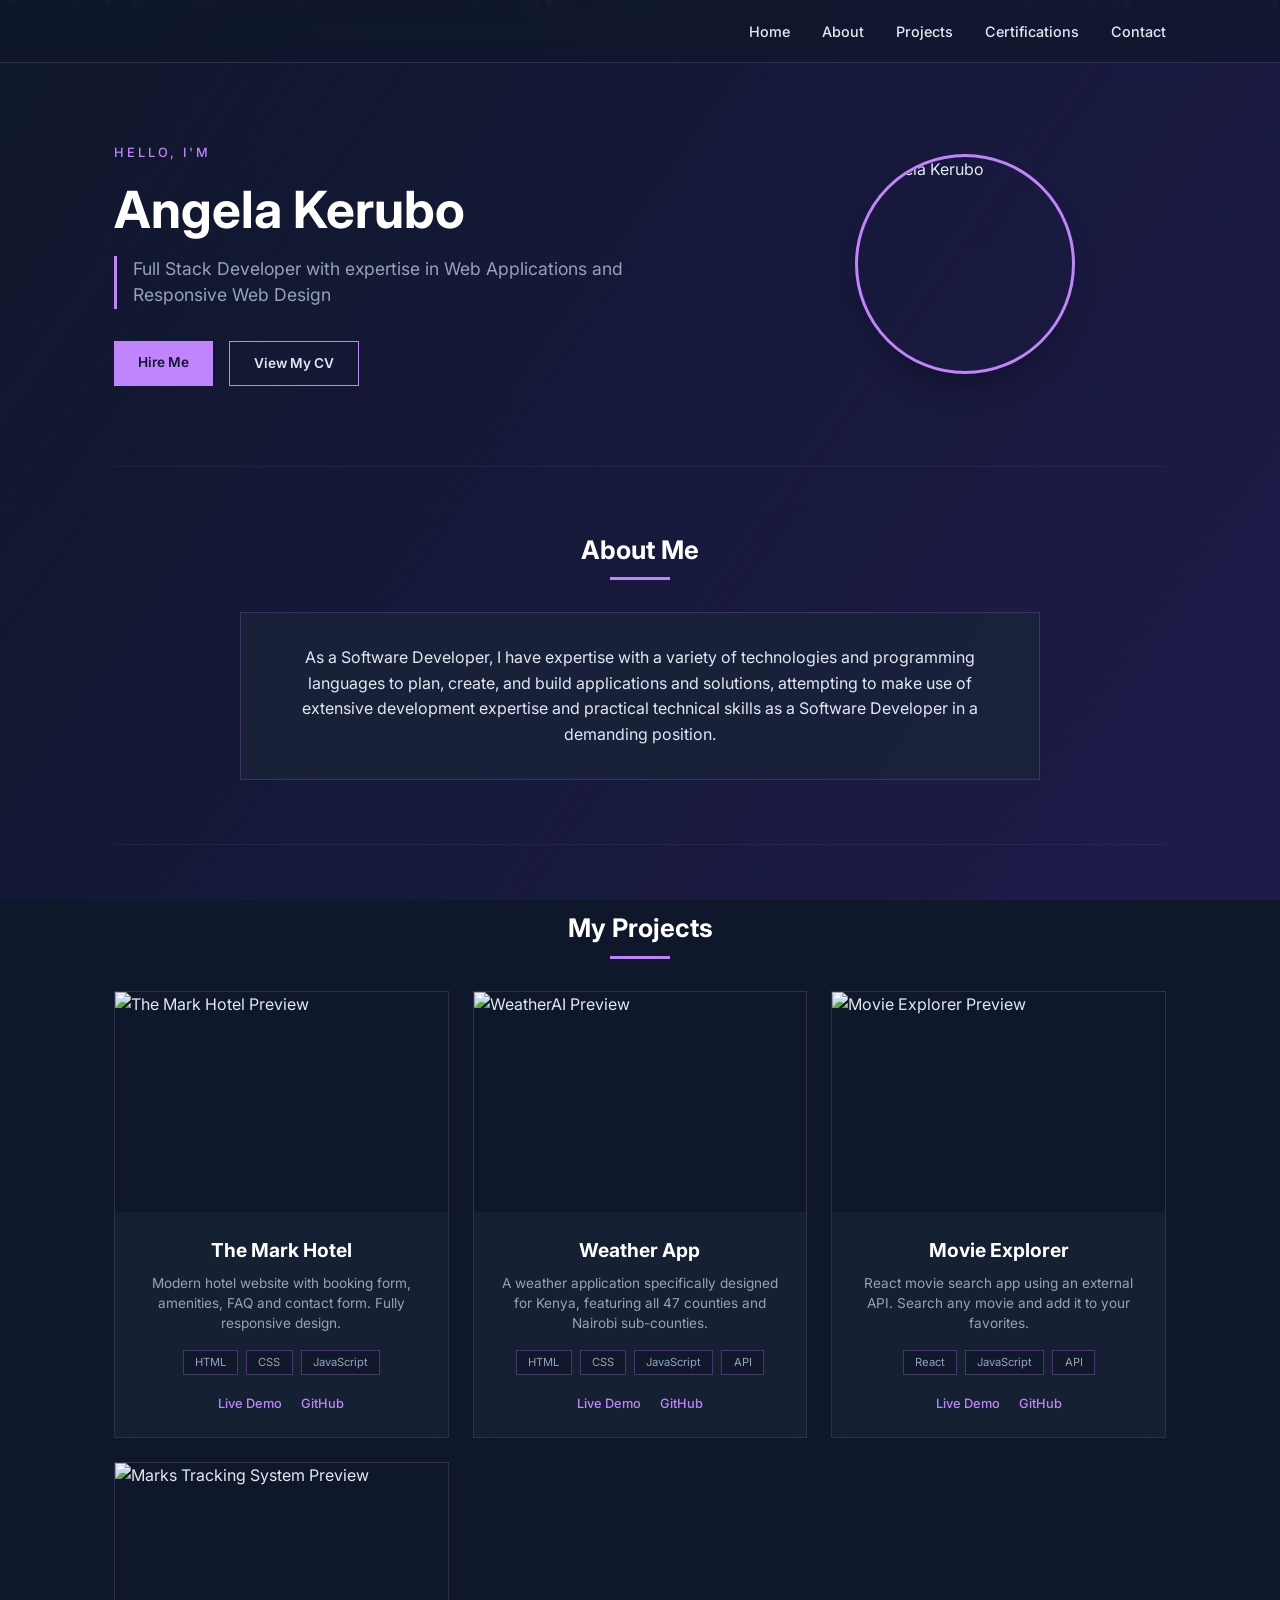
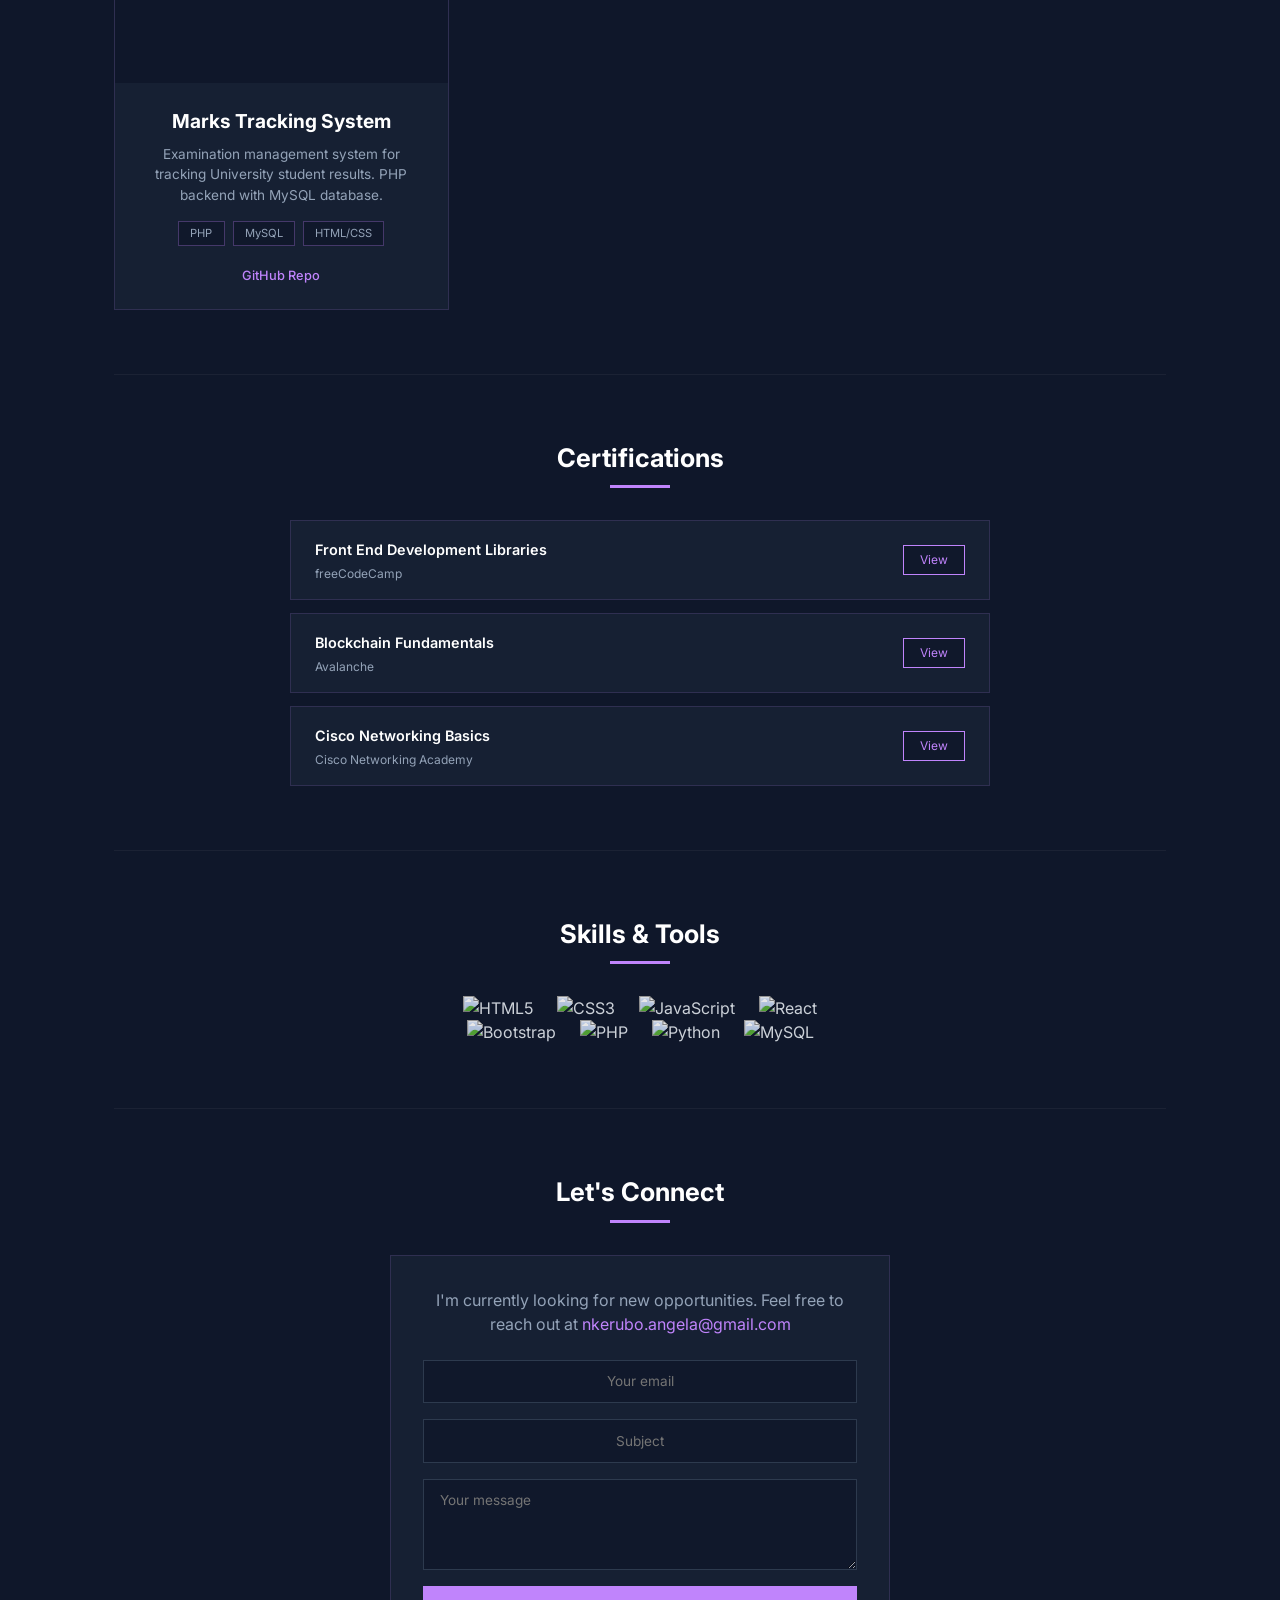
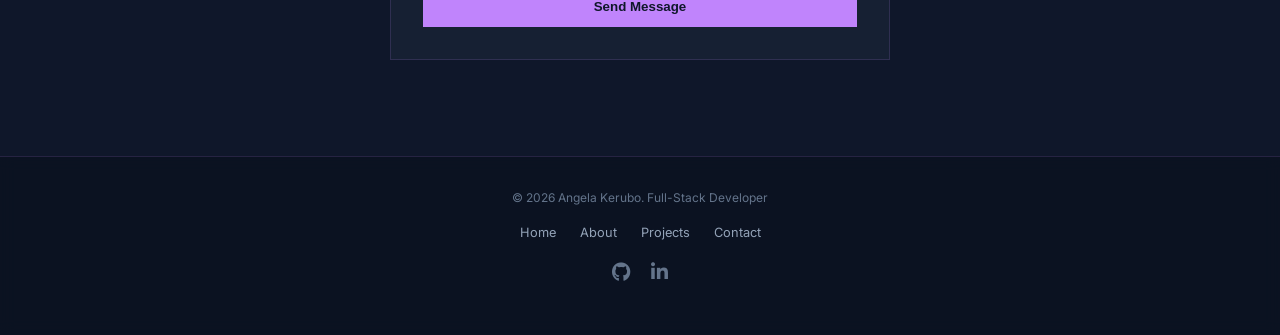
==== index.html @ 1c1c7ceb "Update index.html" ====
<!DOCTYPE html>
<html lang="en">
<head>
    <meta charset="UTF-8">
    <meta name="viewport" content="width=device-width, initial-scale=1.0">
    <title>Angela Kerubo | Full-Stack Developer</title>
    <link rel="preconnect" href="https://fonts.googleapis.com">
    <link rel="preconnect" href="https://fonts.gstatic.com" crossorigin>
    <link href="https://fonts.googleapis.com/css2?family=Inter:opsz,wght@14..32,300;14..32,400;14..32,500;14..32,600;14..32,700;14..32,800&display=swap" rel="stylesheet">
    <link rel="stylesheet" href="https://cdnjs.cloudflare.com/ajax/libs/font-awesome/6.0.0-beta3/css/all.min.css">
    <link rel="stylesheet" href="styles.css">
</head>
<body>
    <!-- Animated gradient background -->
    <div class="animated-bg"></div>
    
    <!-- Floating particles -->
    <div class="particles" id="particles"></div>

<header>
    <div class="container">
        <div class="nav-bar">
            <div class="logo"> </div>
            <a href="#" class="toggle-button" id="mobileToggle">
                <span class="bar"></span>
                <span class="bar"></span>
                <span class="bar"></span>
            </a>
            <div class="nav-links" id="navLinks">
                <ul>
                    <li><a href="#home" class="smooth-scroll">Home</a></li>
                    <li><a href="#about" class="smooth-scroll">About</a></li>
                    <li><a href="#projects" class="smooth-scroll">Projects</a></li>
                    <li><a href="#certifications" class="smooth-scroll">Certifications</a></li>
                    <li><a href="#contact" class="smooth-scroll">Contact</a></li>
                </ul>
            </div>
        </div>
    </div>
</header>

<main>
    <div class="hero" id="home">
        <div class="container">
            <div class="hero-content">
                <div class="hero-greeting">Hello, I'm</div>
                <h1>Angela Kerubo</h1>
                <div class="hero-tagline">Full Stack Developer with expertise in Web Applications and Responsive Web Design</div>
                <div class="btn-group">
                    <a href="https://linktr.ee/kerubzzzz" class="btn-primary" target="_blank">Hire Me</a>
                    <a href="https://drive.google.com/file/d/1aeMZZyMAxSSUp7L7pHMrWpxDE6lps6bY/view?usp=drive_link" class="btn-secondary" target="_blank">View My CV</a>
                </div>
            </div>
            <div class="hero-photo">
                <img src="https://i.postimg.cc/zfVt0Xb7/IMG-20221226-224400-537-modified.jpg" alt="Angela Kerubo">
            </div>
        </div>
    </div>

    <div class="container">
        <section id="about">
            <h2 class="section-title">About Me</h2>
            <div class="about-text">
                <p>As a Software Developer, I have expertise with a variety of technologies and programming languages to plan, create, and build applications and solutions, attempting to make use of extensive development expertise and practical technical skills as a Software Developer in a demanding position.</p>
            </div>
        </section>

        <section id="projects">
            <h2 class="section-title">My Projects</h2>
            <div class="projects-grid">
                <div class="project-card">
                    <div class="project-image-container">
                        <img src="https://img.sanishtech.com/u/8fc734528402c43209f8b5f157cf3d17.png" alt="The Mark Hotel Preview" class="project-image">
                        <div class="project-image-overlay">
                            <a href="https://themarkhotel.netlify.app" class="preview-link" target="_blank">
                                <i class="fas fa-external-link-alt"></i> Live Demo
                            </a>
                            <a href="https://github.com/Angela-Kerubo/themarkhotel" class="preview-link" target="_blank">
                                <i class="fab fa-github"></i> GitHub
                            </a>
                        </div>
                    </div>
                    <div class="project-content">
                        <div class="project-title">The Mark Hotel</div>
                        <div class="project-description">Modern hotel website with booking form, amenities, FAQ and contact form. Fully responsive design.</div>
                        <div class="project-tech"><span class="tech-badge">HTML</span><span class="tech-badge">CSS</span><span class="tech-badge">JavaScript</span></div>
                        <div class="project-links">
                            <a href="https://themarkhotel.netlify.app" class="project-link" target="_blank">Live Demo</a>
                            <a href="https://github.com/Angela-Kerubo/themarkhotel" class="project-link" target="_blank">GitHub</a>
                        </div>
                    </div>
                </div>
                <div class="project-card">
                    <div class="project-image-container">
                        <img src="https://img.sanishtech.com/u/1ef141174281dc2787c93f20142bfa85.png" alt="WeatherAI Preview" class="project-image">
                        <div class="project-image-overlay">
                            <a href="https://weatherai-app.netlify.app/" class="preview-link" target="_blank">
                                <i class="fas fa-external-link-alt"></i> Live Demo
                            </a>
                            <a href="https://github.com/Angela-Kerubo/Weather-app" class="preview-link" target="_blank">
                                <i class="fab fa-github"></i> GitHub
                            </a>
                        </div>
                    </div>
                    <div class="project-content">
                        <div class="project-title">Weather App</div>
                        <div class="project-description">A weather application specifically designed for Kenya, featuring all 47 counties and Nairobi sub-counties.</div>
                        <div class="project-tech"><span class="tech-badge">HTML</span><span class="tech-badge">CSS</span><span class="tech-badge">JavaScript</span><span class="tech-badge">API</span></div>
                        <div class="project-links">
                            <a href="https://weatherai-app.netlify.app/" class="project-link" target="_blank">Live Demo</a>
                            <a href="https://github.com/Angela-Kerubo/Weather-app" class="project-link" target="_blank">GitHub</a>
                        </div>
                    </div>
                </div>
                <div class="project-card">
                    <div class="project-image-container">
                        <img src="https://img.sanishtech.com/u/16f2eebc34f91792918a8742ade48513.png" alt="Movie Explorer Preview" class="project-image">
                        <div class="project-image-overlay">
                            <a href="https://movie0app1.netlify.app" class="preview-link" target="_blank">
                                <i class="fas fa-external-link-alt"></i> Live Demo
                            </a>
                            <a href="https://github.com/Angela-Kerubo/React-Movie-App" class="preview-link" target="_blank">
                                <i class="fab fa-github"></i> GitHub
                            </a>
                        </div>
                    </div>
                    <div class="project-content">
                        <div class="project-title">Movie Explorer</div>
                        <div class="project-description">React movie search app using an external API. Search any movie and add it to your favorites.</div>
                        <div class="project-tech"><span class="tech-badge">React</span><span class="tech-badge">JavaScript</span><span class="tech-badge">API</span></div>
                        <div class="project-links">
                            <a href="https://movie0app1.netlify.app" class="project-link" target="_blank">Live Demo</a>
                            <a href="https://github.com/Angela-Kerubo/React-Movie-App" class="project-link" target="_blank">GitHub</a>
                        </div>
                    </div>
                </div>
                <div class="project-card">
                    <div class="project-image-container">
                        <img src="https://img.sanishtech.com/u/33226b85588d2d7a04135457a5a16fd6.png" alt="Marks Tracking System Preview" class="project-image">
                        <div class="project-image-overlay">
                            <a href="https://github.com/Angela-Kerubo/marks_tracking_system" class="preview-link" target="_blank">
                                <i class="fab fa-github"></i> GitHub
                            </a>
                        </div>
                    </div>
                    <div class="project-content">
                        <div class="project-title">Marks Tracking System</div>
                        <div class="project-description">Examination management system for tracking University student results. PHP backend with MySQL database.</div>
                        <div class="project-tech"><span class="tech-badge">PHP</span><span class="tech-badge">MySQL</span><span class="tech-badge">HTML/CSS</span></div>
                        <div class="project-links">
                            <a href="https://github.com/Angela-Kerubo/marks_tracking_system" class="project-link" target="_blank">GitHub Repo</a>
                        </div>
                    </div>
                </div>
            </div>
        </section>

        <section id="certifications">
            <h2 class="section-title">Certifications</h2>
            <div class="certs-list">
                <div class="cert-item">
                    <div><span class="cert-name">Front End Development Libraries</span><br><span class="cert-issuer">freeCodeCamp</span></div>
                    <a href="https://www.freecodecamp.org/certification/fccf90d8e8f-e297-4378-bfea-fcf2aab0df64/front-end-development-libraries" class="cert-link" target="_blank">View</a>
                </div>
                <div class="cert-item">
                    <div><span class="cert-name">Blockchain Fundamentals</span><br><span class="cert-issuer">Avalanche</span></div>
                    <a href="https://www.linkedin.com/in/angela-kerubo/overlay/Certifications/1872848129/treasury/?profileId=ACoAAD2nf6MBGdlKgHjjEZfogTBph8xfSH8lH3k" class="cert-link" target="_blank">View</a>
                </div>
                <div class="cert-item">
                    <div><span class="cert-name">Cisco Networking Basics</span><br><span class="cert-issuer">Cisco Networking Academy</span></div>
                    <a href="https://www.credly.com/badges/fe351c24-6014-414e-a911-feb1f34574e3/public_url" class="cert-link" target="_blank">View</a>
                </div>
            </div>
        </section>

        <section id="skills">
            <h2 class="section-title">Skills & Tools</h2>
            <div class="skills-table">
                <table>
                    <tr>
                        <td><img src="https://www.vectorlogo.zone/logos/w3_html5/w3_html5-ar21.svg" alt="HTML5"></td>
                        <td><img src="https://www.vectorlogo.zone/logos/w3_css/w3_css-ar21.svg" alt="CSS3"></td>
                        <td><img src="https://www.vectorlogo.zone/logos/javascript/javascript-ar21.svg" alt="JavaScript"></td>
                        <td><img src="https://www.vectorlogo.zone/logos/reactjs/reactjs-ar21.svg" alt="React"></td>
                    </tr>
                    <tr>
                        <td><img src="https://www.vectorlogo.zone/logos/getbootstrap/getbootstrap-ar21.svg" alt="Bootstrap"></td>
                        <td><img src="https://www.vectorlogo.zone/logos/php/php-ar21.svg" alt="PHP"></td>
                        <td><img src="https://www.vectorlogo.zone/logos/python/python-ar21.svg" alt="Python"></td>
                        <td><img src="https://www.vectorlogo.zone/logos/mysql/mysql-ar21.svg" alt="MySQL"></td>
                    </tr>
                </table>
            </div>
        </section>

        <section id="contact">
            <h2 class="section-title">Let's Connect</h2>
            <div class="contact-container">
                <p>I'm currently looking for new opportunities. Feel free to reach out at <a href="mailto:nkerubo.angela@gmail.com">nkerubo.angela@gmail.com</a></p>
                <form action="https://formspree.io/f/xvoenezo" method="POST" class="contact-form">
                    <input type="email" name="email" placeholder="Your email" required>
                    <input type="text" name="subject" placeholder="Subject" required>
                    <textarea name="message" rows="4" placeholder="Your message" required></textarea>
                    <button type="submit">Send Message</button>
                </form>
            </div>
        </section>
    </div>
</main>

<footer>
    <p>© 2026 Angela Kerubo. Full-Stack Developer</p>
    <div class="footer-nav">
        <a href="#home" class="smooth-scroll">Home</a>
        <a href="#about" class="smooth-scroll">About</a>
        <a href="#projects" class="smooth-scroll">Projects</a>
        <a href="#contact" class="smooth-scroll">Contact</a>
    </div>
    <div class="social-icons">
        <a href="https://github.com/Angela-Kerubo" target="_blank"><i class="fab fa-github"></i></a>
        <a href="https://www.linkedin.com/in/angela-kerubo/" target="_blank"><i class="fab fa-linkedin-in"></i></a>
    </div>
</footer>

<script src="script.js"></script>
<script>
    // Mobile menu toggle
    const toggleButton = document.getElementById('mobileToggle');
    const navLinks = document.getElementById('navLinks');
    
    toggleButton.addEventListener('click', () => {
        navLinks.classList.toggle('active');
    });
    
    // Smooth scroll for anchor links
    document.querySelectorAll('.smooth-scroll').forEach(anchor => {
        anchor.addEventListener('click', function(e) {
            e.preventDefault();
            const targetId = this.getAttribute('href');
            const targetElement = document.querySelector(targetId);
            if (targetElement) {
                targetElement.scrollIntoView({ behavior: 'smooth' });
                navLinks.classList.remove('active');
            }
        });
    });
    
    // Create floating particles
    function createParticles() {
        const particlesContainer = document.getElementById('particles');
        const particleCount = 30;
        
        for (let i = 0; i < particleCount; i++) {
            const particle = document.createElement('div');
            particle.classList.add('particle');
            
            const size = Math.random() * 6 + 2;
            particle.style.width = size + 'px';
            particle.style.height = size + 'px';
            particle.style.left = Math.random() * 100 + '%';
            const duration = Math.random() * 15 + 15;
            particle.style.animationDuration = duration + 's';
            particle.style.animationDelay = Math.random() * 20 + 's';
            
            particlesContainer.appendChild(particle);
        }
    }
    
    createParticles();
</script>
</body>
</html>
---- styles.css ----
* {
  margin: 0;
  padding: 0;
  box-sizing: border-box;
}

body {
  font-family: 'Inter', sans-serif;
  color: #e2e8f0;
  line-height: 1.5;
  scroll-behavior: smooth;
  position: relative;
  min-height: 100vh;
  background: #0f172a;
}

/* Animated gradient background */
.animated-bg {
  position: fixed;
  top: 0;
  left: 0;
  width: 100%;
  height: 100%;
  z-index: -2;
  background: linear-gradient(125deg, #0f172a, #1e1b4b, #0f172a, #1e1b4b);
  background-size: 300% 300%;
  animation: gradientShift 15s ease infinite;
}

@keyframes gradientShift {
  0% {
      background-position: 0% 50%;
  }
  50% {
      background-position: 100% 50%;
  }
  100% {
      background-position: 0% 50%;
  }
}

/* Subtle moving particles/light effect */
.particles {
  position: fixed;
  top: 0;
  left: 0;
  width: 100%;
  height: 100%;
  z-index: -1;
  overflow: hidden;
}

.particle {
  position: absolute;
  background: rgba(192, 132, 252, 0.15);
  border-radius: 50%;
  pointer-events: none;
  animation: floatParticle 20s linear infinite;
}

@keyframes floatParticle {
  0% {
      transform: translateY(100vh) translateX(0) rotate(0deg);
      opacity: 0;
  }
  10% {
      opacity: 1;
  }
  90% {
      opacity: 1;
  }
  100% {
      transform: translateY(-100vh) translateX(100px) rotate(360deg);
      opacity: 0;
  }
}

/* Custom scrollbar */
::-webkit-scrollbar {
  width: 6px;
}
::-webkit-scrollbar-track {
  background: #1e293b;
}
::-webkit-scrollbar-thumb {
  background: #c084fc;
}

.container {
  max-width: 1100px;
  margin: 0 auto;
  padding: 0 24px;
  position: relative;
  z-index: 1;
}

/* Header */
header {
  background: rgba(15, 23, 42, 0.7);
  backdrop-filter: blur(12px);
  border-bottom: 1px solid rgba(192, 132, 252, 0.2);
  position: sticky;
  top: 0;
  z-index: 100;
}

.nav-bar {
  display: flex;
  justify-content: space-between;
  align-items: center;
  padding: 1.2rem 0;
}

.logo {
  font-size: 1.3rem;
  font-weight: 700;
  background: linear-gradient(135deg, #c084fc, #a855f7);
  -webkit-background-clip: text;
  background-clip: text;
  color: transparent;
}

.nav-links ul {
  display: flex;
  gap: 2rem;
  list-style: none;
}

.nav-links a {
  text-decoration: none;
  color: #e2e8f0;
  font-weight: 500;
  font-size: 0.9rem;
  transition: all 0.3s;
  position: relative;
}

.nav-links a::before {
  content: '';
  position: absolute;
  bottom: -4px;
  left: 0;
  width: 0;
  height: 2px;
  background: #c084fc;
  transition: width 0.3s;
}

.nav-links a:hover::before {
  width: 100%;
}

.nav-links a:hover {
  color: #c084fc;
}

.toggle-button {
  display: none;
  flex-direction: column;
  gap: 5px;
  cursor: pointer;
}

.toggle-button .bar {
  width: 25px;
  height: 2px;
  background: #e2e8f0;
}

/* Hero */
.hero {
  padding: 5rem 0;
}

.hero .container {
  display: flex;
  align-items: center;
  justify-content: space-between;
  gap: 3rem;
}

.hero-content {
  flex: 1.5;
}

.hero-greeting {
  font-size: 0.8rem;
  font-weight: 500;
  color: #c084fc;
  text-transform: uppercase;
  letter-spacing: 3px;
  margin-bottom: 1rem;
}

.hero h1 {
  font-size: 3.2rem;
  font-weight: 700;
  margin-bottom: 1rem;
  line-height: 1.2;
  color: #ffffff;
}

.hero-tagline {
  font-size: 1.1rem;
  color: #94a3b8;
  margin-bottom: 2rem;
  padding-left: 1rem;
  border-left: 3px solid #c084fc;
}

.btn-group {
  display: flex;
  gap: 1rem;
}

.btn-primary, .btn-secondary {
  padding: 0.7rem 1.5rem;
  font-weight: 600;
  text-decoration: none;
  font-size: 0.85rem;
  transition: all 0.3s;
}

.btn-primary {
  background: #c084fc;
  color: #0f172a;
}

.btn-primary:hover {
  background: #a855f7;
  transform: translateY(-2px);
  box-shadow: 0 5px 15px rgba(192, 132, 252, 0.4);
}

.btn-secondary {
  background: transparent;
  border: 1px solid #c084fc;
  color: #e2e8f0;
}

.btn-secondary:hover {
  background: rgba(192, 132, 252, 0.1);
  transform: translateY(-2px);
}

.hero-photo {
  flex: 1;
  display: flex;
  justify-content: center;
}

.hero-photo img {
  width: 220px;
  height: 220px;
  border-radius: 50%;
  object-fit: cover;
  border: 3px solid #c084fc;
  box-shadow: 0 20px 30px -10px rgba(0,0,0,0.3);
  transition: transform 0.3s, box-shadow 0.3s;
}

.hero-photo img:hover {
  transform: scale(1.02);
  box-shadow: 0 25px 40px -10px rgba(192, 132, 252, 0.3);
}

/* Sections */
section {
  padding: 4rem 0;
  border-top: 1px solid rgba(255,255,255,0.05);
}

.section-title {
  font-size: 1.6rem;
  font-weight: 700;
  margin-bottom: 2rem;
  color: #ffffff;
  text-align: center;
}

.section-title::after {
  content: '';
  display: block;
  width: 60px;
  height: 3px;
  background: #c084fc;
  margin: 0.5rem auto 0;
}

/* About */
.about-text {
  background: rgba(26, 37, 56, 0.7);
  backdrop-filter: blur(8px);
  padding: 2rem;
  line-height: 1.6;
  border: 1px solid rgba(192, 132, 252, 0.2);
  text-align: center;
  max-width: 800px;
  margin: 0 auto;
  transition: all 0.3s;
}

.about-text:hover {
  border-color: rgba(192, 132, 252, 0.5);
  background: rgba(26, 37, 56, 0.85);
}

/* Projects */
.projects-grid {
  display: grid;
  grid-template-columns: repeat(auto-fill, minmax(320px, 1fr));
  gap: 1.5rem;
}

.project-card {
  background: rgba(26, 37, 56, 0.7);
  backdrop-filter: blur(8px);
  overflow: hidden;
  border: 1px solid rgba(192, 132, 252, 0.15);
  transition: all 0.3s;
  display: flex;
  flex-direction: column;
}

.project-card:hover {
  border-color: #c084fc;
  transform: translateY(-4px);
  background: rgba(26, 37, 56, 0.9);
}

/* Project Image Styles - NEW */
.project-image-container {
  position: relative;
  width: 100%;
  height: 220px;
  overflow: hidden;
  background: #0f172a;
}

.project-image {
  width: 100%;
  height: 100%;
  object-fit: cover;
  transition: transform 0.4s cubic-bezier(0.4, 0, 0.2, 1);
}

.project-card:hover .project-image {
  transform: scale(1.08);
}

.project-image-overlay {
  position: absolute;
  top: 0;
  left: 0;
  right: 0;
  bottom: 0;
  background: rgba(15, 23, 42, 0.9);
  backdrop-filter: blur(4px);
  display: flex;
  align-items: center;
  justify-content: center;
  gap: 1rem;
  opacity: 0;
  transition: opacity 0.3s ease;
}

.project-image-container:hover .project-image-overlay {
  opacity: 1;
}

.preview-link {
  display: inline-flex;
  align-items: center;
  gap: 0.5rem;
  padding: 0.6rem 1.2rem;
  background: #c084fc;
  color: #0f172a;
  text-decoration: none;
  font-weight: 600;
  font-size: 0.85rem;
  border-radius: 4px;
  transition: all 0.3s;
}

.preview-link i {
  font-size: 0.9rem;
}

.preview-link:hover {
  background: #a855f7;
  transform: translateY(-2px);
  box-shadow: 0 4px 12px rgba(192, 132, 252, 0.4);
}

.project-content {
  padding: 1.5rem;
  text-align: center;
  flex: 1;
}

.project-title {
  font-size: 1.2rem;
  font-weight: 700;
  margin-bottom: 0.5rem;
  color: #ffffff;
}

.project-description {
  color: #94a3b8;
  font-size: 0.85rem;
  margin-bottom: 1rem;
  line-height: 1.5;
}

.project-tech {
  display: flex;
  flex-wrap: wrap;
  gap: 0.5rem;
  margin-bottom: 1.2rem;
  justify-content: center;
}

.tech-badge {
  background: rgba(15, 23, 42, 0.8);
  color: #94a3b8;
  font-size: 0.7rem;
  padding: 0.2rem 0.7rem;
  border: 1px solid rgba(192, 132, 252, 0.3);
}

.project-links {
  display: flex;
  gap: 1.2rem;
  justify-content: center;
}

.project-link {
  text-decoration: none;
  font-size: 0.8rem;
  font-weight: 500;
  color: #c084fc;
  transition: all 0.2s;
}

.project-link:hover {
  color: #a855f7;
}

/* Certifications */
.certs-list {
  display: flex;
  flex-direction: column;
  gap: 0.8rem;
  max-width: 700px;
  margin: 0 auto;
}

.cert-item {
  background: rgba(26, 37, 56, 0.7);
  backdrop-filter: blur(8px);
  border: 1px solid rgba(192, 132, 252, 0.15);
  padding: 1rem 1.5rem;
  display: flex;
  justify-content: space-between;
  align-items: center;
  flex-wrap: wrap;
  transition: all 0.2s;
}

.cert-item:hover {
  border-color: #c084fc;
  background: rgba(26, 37, 56, 0.9);
}

.cert-name {
  font-weight: 600;
  color: #ffffff;
  font-size: 0.9rem;
}

.cert-issuer {
  font-size: 0.75rem;
  color: #94a3b8;
  margin-top: 4px;
  display: block;
}

.cert-link {
  background: rgba(15, 23, 42, 0.8);
  border: 1px solid #c084fc;
  padding: 0.3rem 1rem;
  font-size: 0.75rem;
  text-decoration: none;
  color: #c084fc;
  transition: all 0.2s;
}

.cert-link:hover {
  background: #c084fc;
  color: #0f172a;
}

/* Skills */
.skills-table {
  background: transparent;
  border: none;
  padding: 0;
}

.skills-table table {
  width: 100%;
  border-collapse: collapse;
}

.skills-table tr {
  display: flex;
  flex-wrap: wrap;
  justify-content: center;
  gap: 1.5rem;
}

.skills-table td {
  text-align: center;
  padding: 0;
  display: inline-block;
}

.skills-table img {
  height: 55px;
  width: auto;
  max-width: 130px;
  filter: brightness(0.9);
  transition: transform 0.3s, filter 0.3s;
}

.skills-table img:hover {
  transform: translateY(-3px);
  filter: brightness(1);
}

/* Contact */
.contact-container {
  background: rgba(26, 37, 56, 0.7);
  backdrop-filter: blur(8px);
  border: 1px solid rgba(192, 132, 252, 0.15);
  padding: 2rem;
  max-width: 500px;
  margin: 0 auto;
  transition: all 0.3s;
}

.contact-container:hover {
  border-color: rgba(192, 132, 252, 0.4);
  background: rgba(26, 37, 56, 0.85);
}

.contact-container p {
  margin-bottom: 1.5rem;
  color: #94a3b8;
  text-align: center;
}

.contact-container p a {
  color: #c084fc;
  text-decoration: none;
}

.contact-form {
  display: flex;
  flex-direction: column;
  gap: 1rem;
}

.contact-form input, .contact-form textarea {
  padding: 0.8rem 1rem;
  background: rgba(15, 23, 42, 0.8);
  border: 1px solid #2d3a4e;
  font-family: inherit;
  font-size: 0.85rem;
  color: #e2e8f0;
  text-align: center;
  transition: all 0.2s;
}

.contact-form input:focus, .contact-form textarea:focus {
  outline: none;
  border-color: #c084fc;
  background: rgba(15, 23, 42, 1);
}

.contact-form textarea {
  text-align: left;
}

.contact-form button {
  background: #c084fc;
  border: none;
  padding: 0.8rem;
  font-weight: 600;
  cursor: pointer;
  color: #0f172a;
  transition: all 0.3s;
}

.contact-form button:hover {
  background: #a855f7;
  transform: translateY(-2px);
}

/* Footer */
footer {
  background: rgba(10, 18, 32, 0.8);
  backdrop-filter: blur(8px);
  border-top: 1px solid rgba(192, 132, 252, 0.15);
  text-align: center;
  padding: 2rem;
  margin-top: 2rem;
}

.footer-nav {
  display: flex;
  justify-content: center;
  gap: 1.5rem;
  margin: 1rem 0;
}

.footer-nav a {
  color: #94a3b8;
  text-decoration: none;
  font-size: 0.8rem;
  transition: color 0.2s;
}

.footer-nav a:hover {
  color: #c084fc;
}

.social-icons {
  display: flex;
  justify-content: center;
  gap: 1.2rem;
  margin-bottom: 1rem;
}

.social-icons a {
  color: #64748b;
  font-size: 1.2rem;
  transition: all 0.3s;
}

.social-icons a:hover {
  color: #c084fc;
  transform: translateY(-3px);
}

footer p {
  color: #64748b;
  font-size: 0.75rem;
}

/* Mobile */
@media (max-width: 768px) {
  .nav-links {
      display: none;
  }
  .nav-links.active {
      display: block;
      position: absolute;
      top: 65px;
      left: 0;
      right: 0;
      background: rgba(15, 23, 42, 0.95);
      backdrop-filter: blur(12px);
      padding: 1.5rem;
      border-bottom: 1px solid #1e293b;
  }
  .nav-links.active ul {
      flex-direction: column;
      gap: 1rem;
      align-items: center;
  }
  .toggle-button {
      display: flex;
  }
  .hero .container {
      flex-direction: column-reverse;
      text-align: center;
  }
  .hero-tagline {
      border-left: none;
      border-top: 3px solid #c084fc;
      padding-left: 0;
      padding-top: 0.5rem;
      display: inline-block;
  }
  .btn-group {
      justify-content: center;
  }
  .cert-item {
      flex-direction: column;
      align-items: flex-start;
      gap: 0.8rem;
  }
  .skills-table img {
      height: 45px;
  }
  .contact-container {
      max-width: 100%;
  }
  
  /* Mobile project image height */
  .project-image-container {
      height: 180px;
  }
  
  .preview-link {
      padding: 0.5rem 1rem;
      font-size: 0.75rem;
  }
}
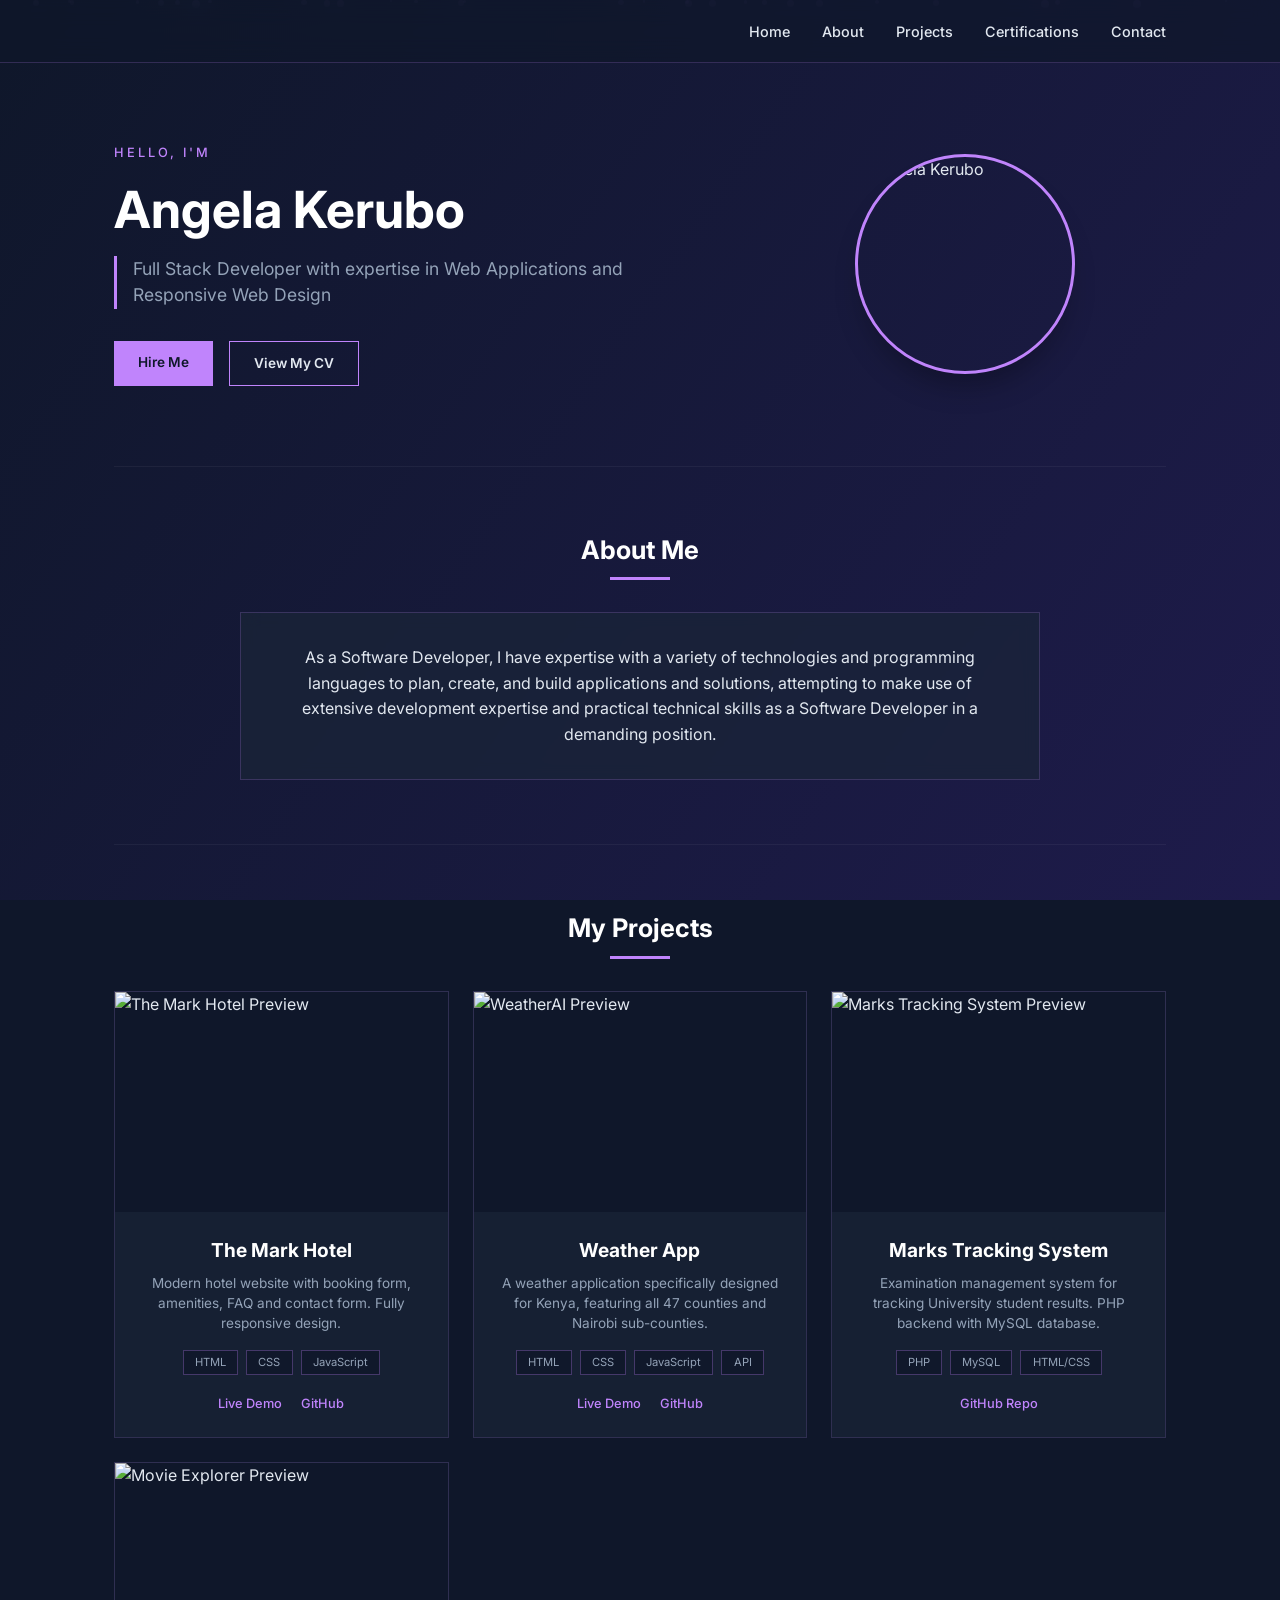
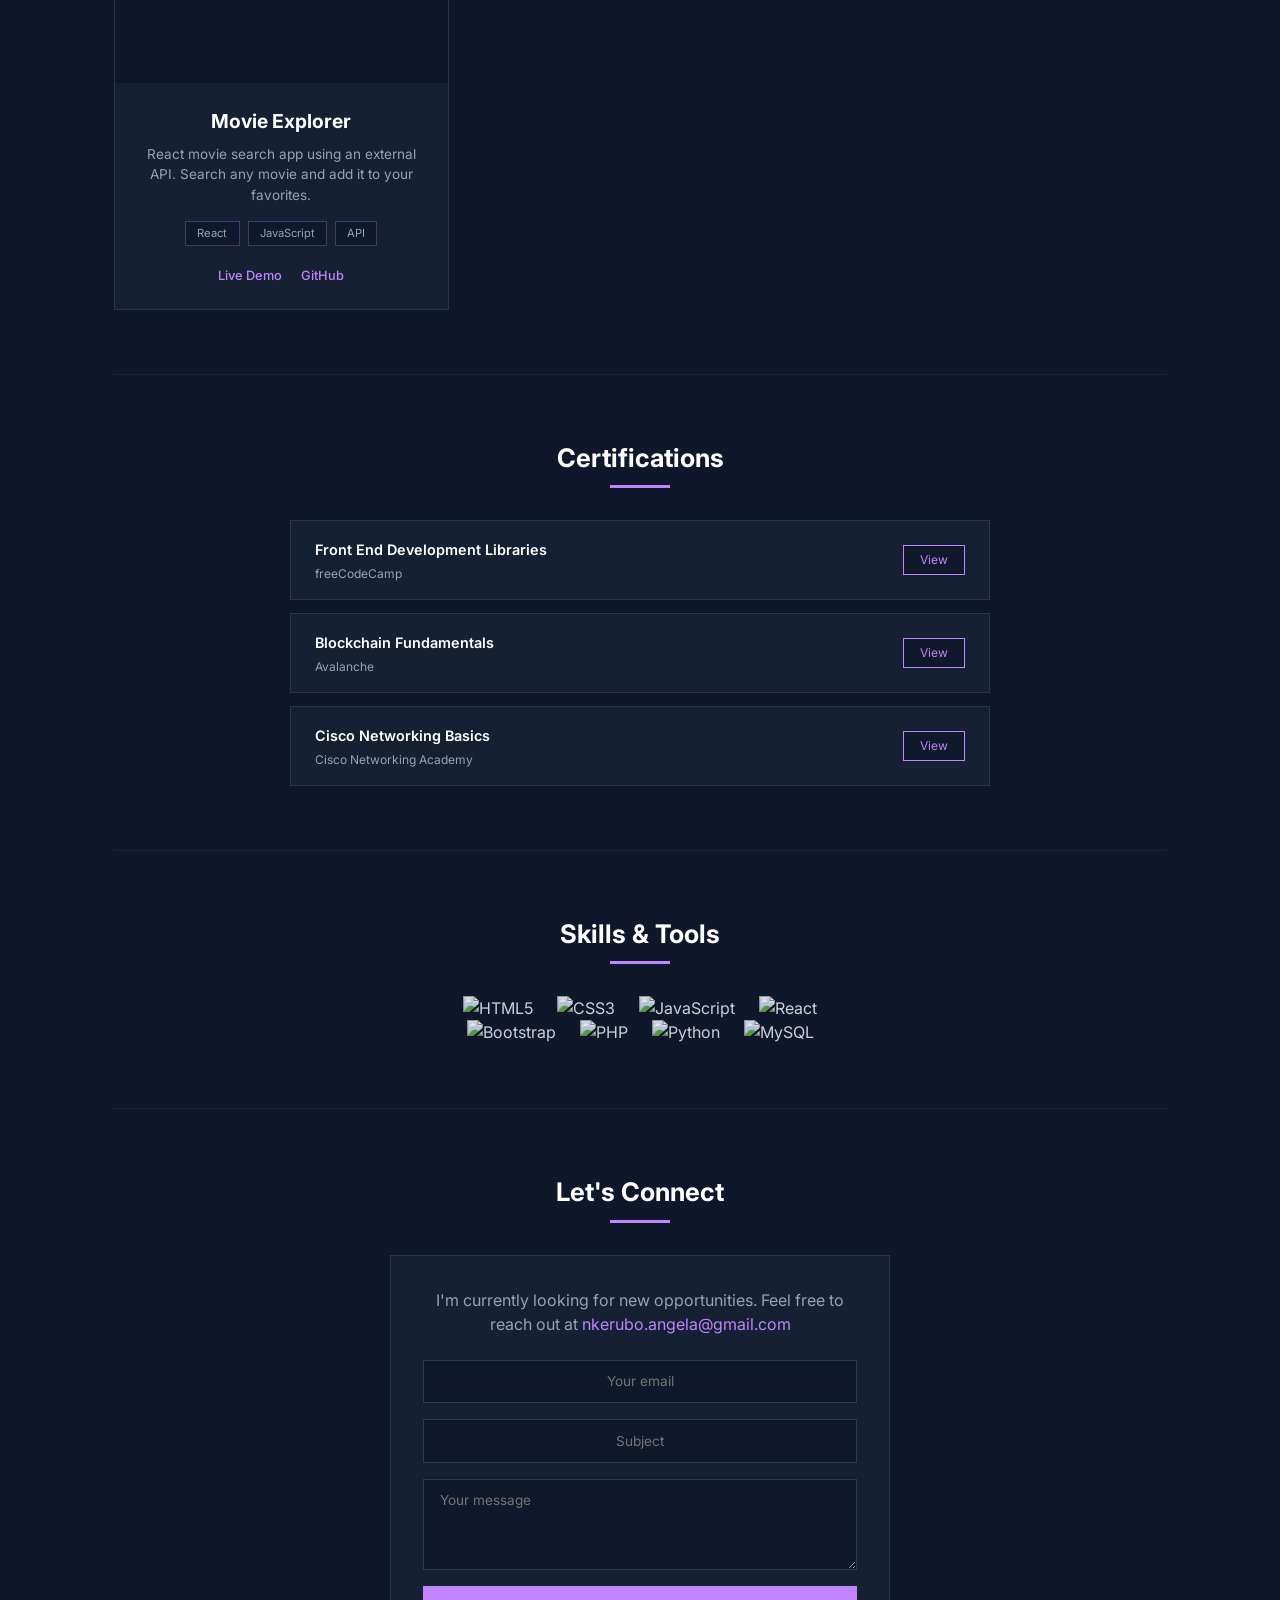
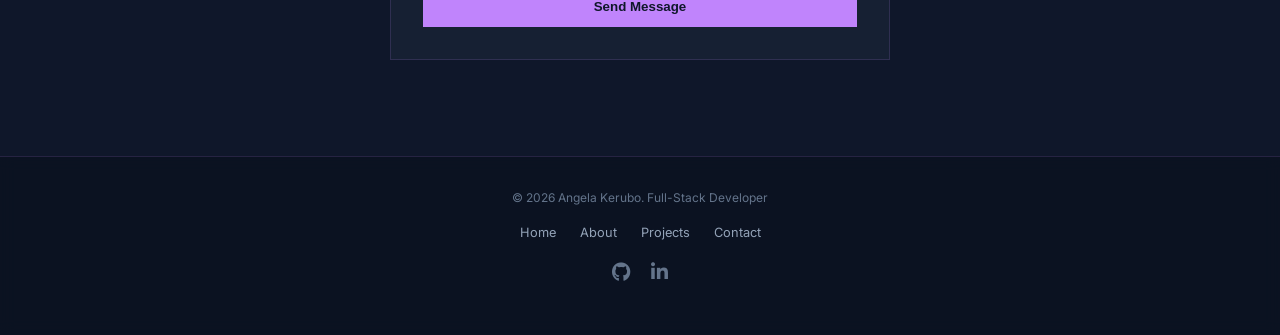
==== commit aa252b03: "Update index.html" ====
--- a/index.html
+++ b/index.html
@@ -114,6 +114,24 @@
                 </div>
                 <div class="project-card">
                     <div class="project-image-container">
+                        <img src="https://img.sanishtech.com/u/33226b85588d2d7a04135457a5a16fd6.png" alt="Marks Tracking System Preview" class="project-image">
+                        <div class="project-image-overlay">
+                            <a href="https://github.com/Angela-Kerubo/marks_tracking_system" class="preview-link" target="_blank">
+                                <i class="fab fa-github"></i> GitHub
+                            </a>
+                        </div>
+                    </div>
+                    <div class="project-content">
+                        <div class="project-title">Marks Tracking System</div>
+                        <div class="project-description">Examination management system for tracking University student results. PHP backend with MySQL database.</div>
+                        <div class="project-tech"><span class="tech-badge">PHP</span><span class="tech-badge">MySQL</span><span class="tech-badge">HTML/CSS</span></div>
+                        <div class="project-links">
+                            <a href="https://github.com/Angela-Kerubo/marks_tracking_system" class="project-link" target="_blank">GitHub Repo</a>
+                        </div>
+                    </div>
+                </div>
+                <div class="project-card">
+                    <div class="project-image-container">
                         <img src="https://img.sanishtech.com/u/16f2eebc34f91792918a8742ade48513.png" alt="Movie Explorer Preview" class="project-image">
                         <div class="project-image-overlay">
                             <a href="https://movie0app1.netlify.app" class="preview-link" target="_blank">
@@ -131,24 +149,6 @@
                         <div class="project-links">
                             <a href="https://movie0app1.netlify.app" class="project-link" target="_blank">Live Demo</a>
                             <a href="https://github.com/Angela-Kerubo/React-Movie-App" class="project-link" target="_blank">GitHub</a>
-                        </div>
-                    </div>
-                </div>
-                <div class="project-card">
-                    <div class="project-image-container">
-                        <img src="https://img.sanishtech.com/u/33226b85588d2d7a04135457a5a16fd6.png" alt="Marks Tracking System Preview" class="project-image">
-                        <div class="project-image-overlay">
-                            <a href="https://github.com/Angela-Kerubo/marks_tracking_system" class="preview-link" target="_blank">
-                                <i class="fab fa-github"></i> GitHub
-                            </a>
-                        </div>
-                    </div>
-                    <div class="project-content">
-                        <div class="project-title">Marks Tracking System</div>
-                        <div class="project-description">Examination management system for tracking University student results. PHP backend with MySQL database.</div>
-                        <div class="project-tech"><span class="tech-badge">PHP</span><span class="tech-badge">MySQL</span><span class="tech-badge">HTML/CSS</span></div>
-                        <div class="project-links">
-                            <a href="https://github.com/Angela-Kerubo/marks_tracking_system" class="project-link" target="_blank">GitHub Repo</a>
                         </div>
                     </div>
                 </div>
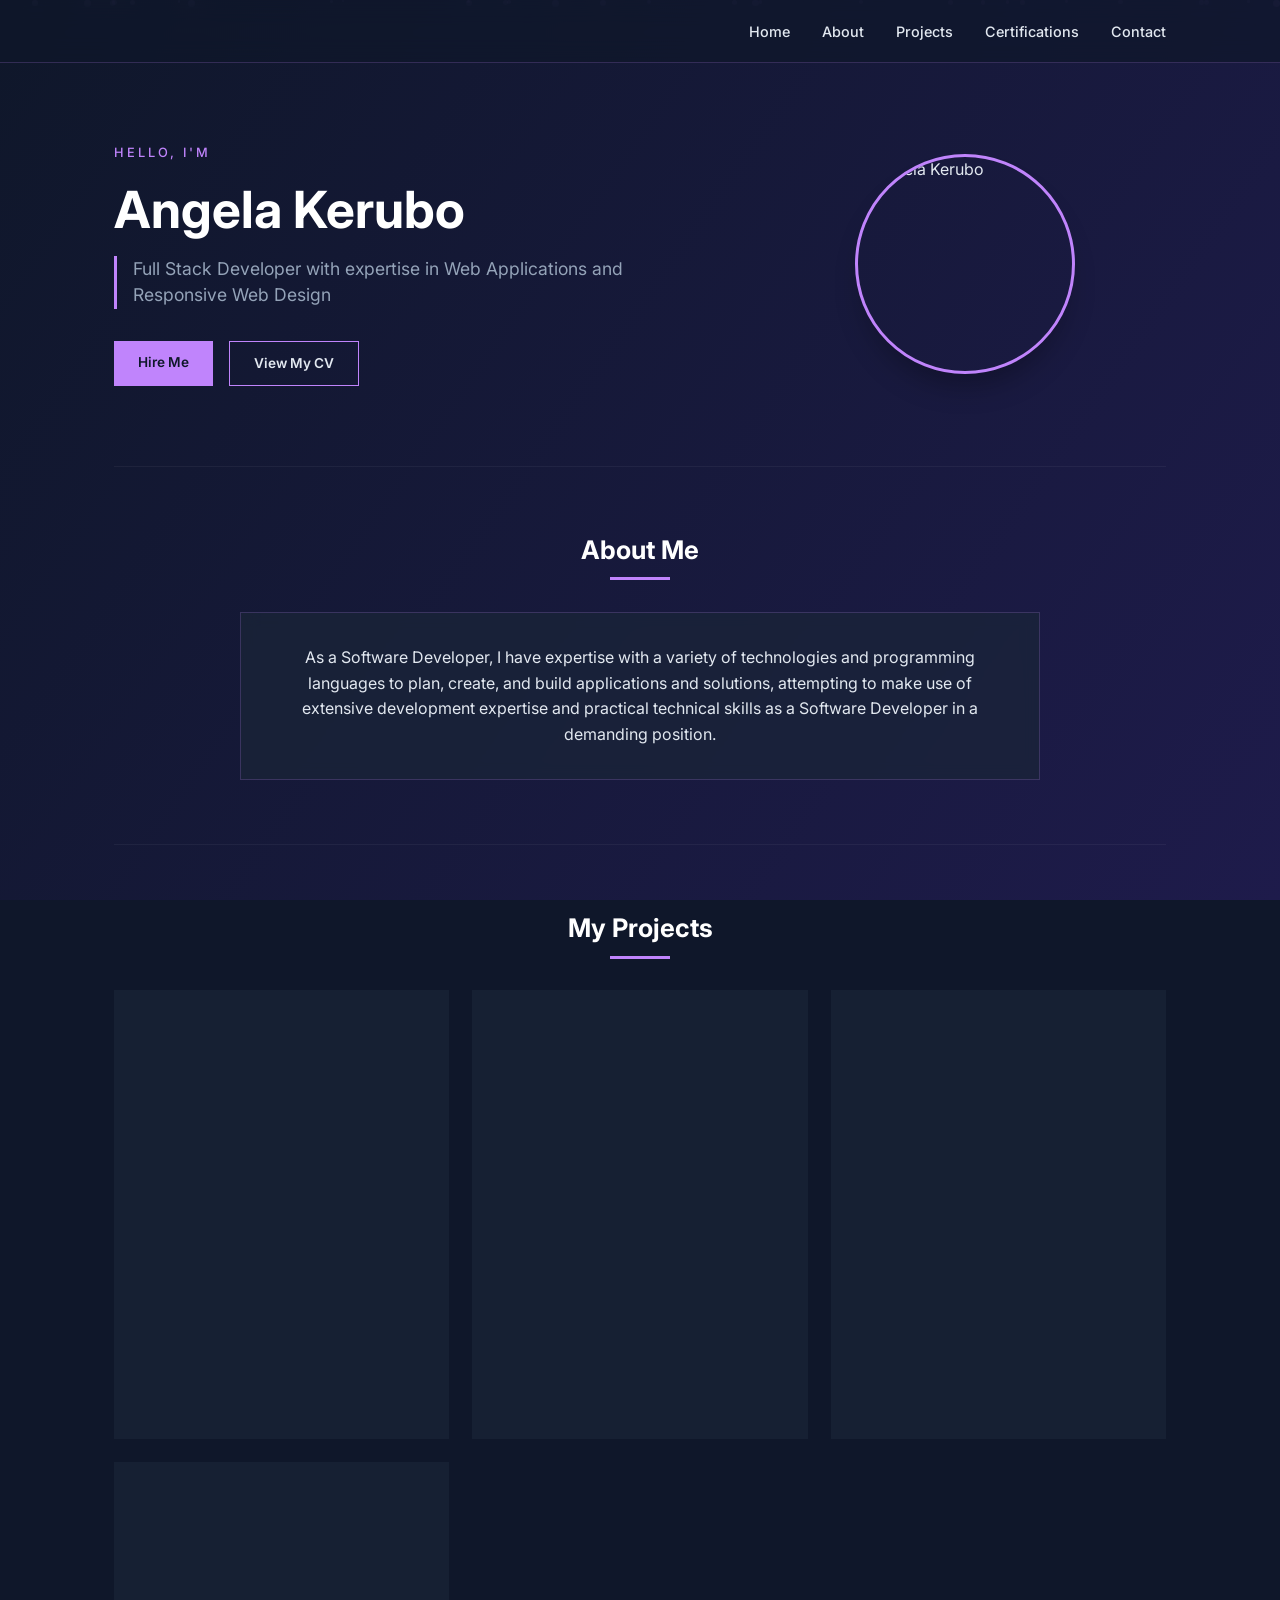
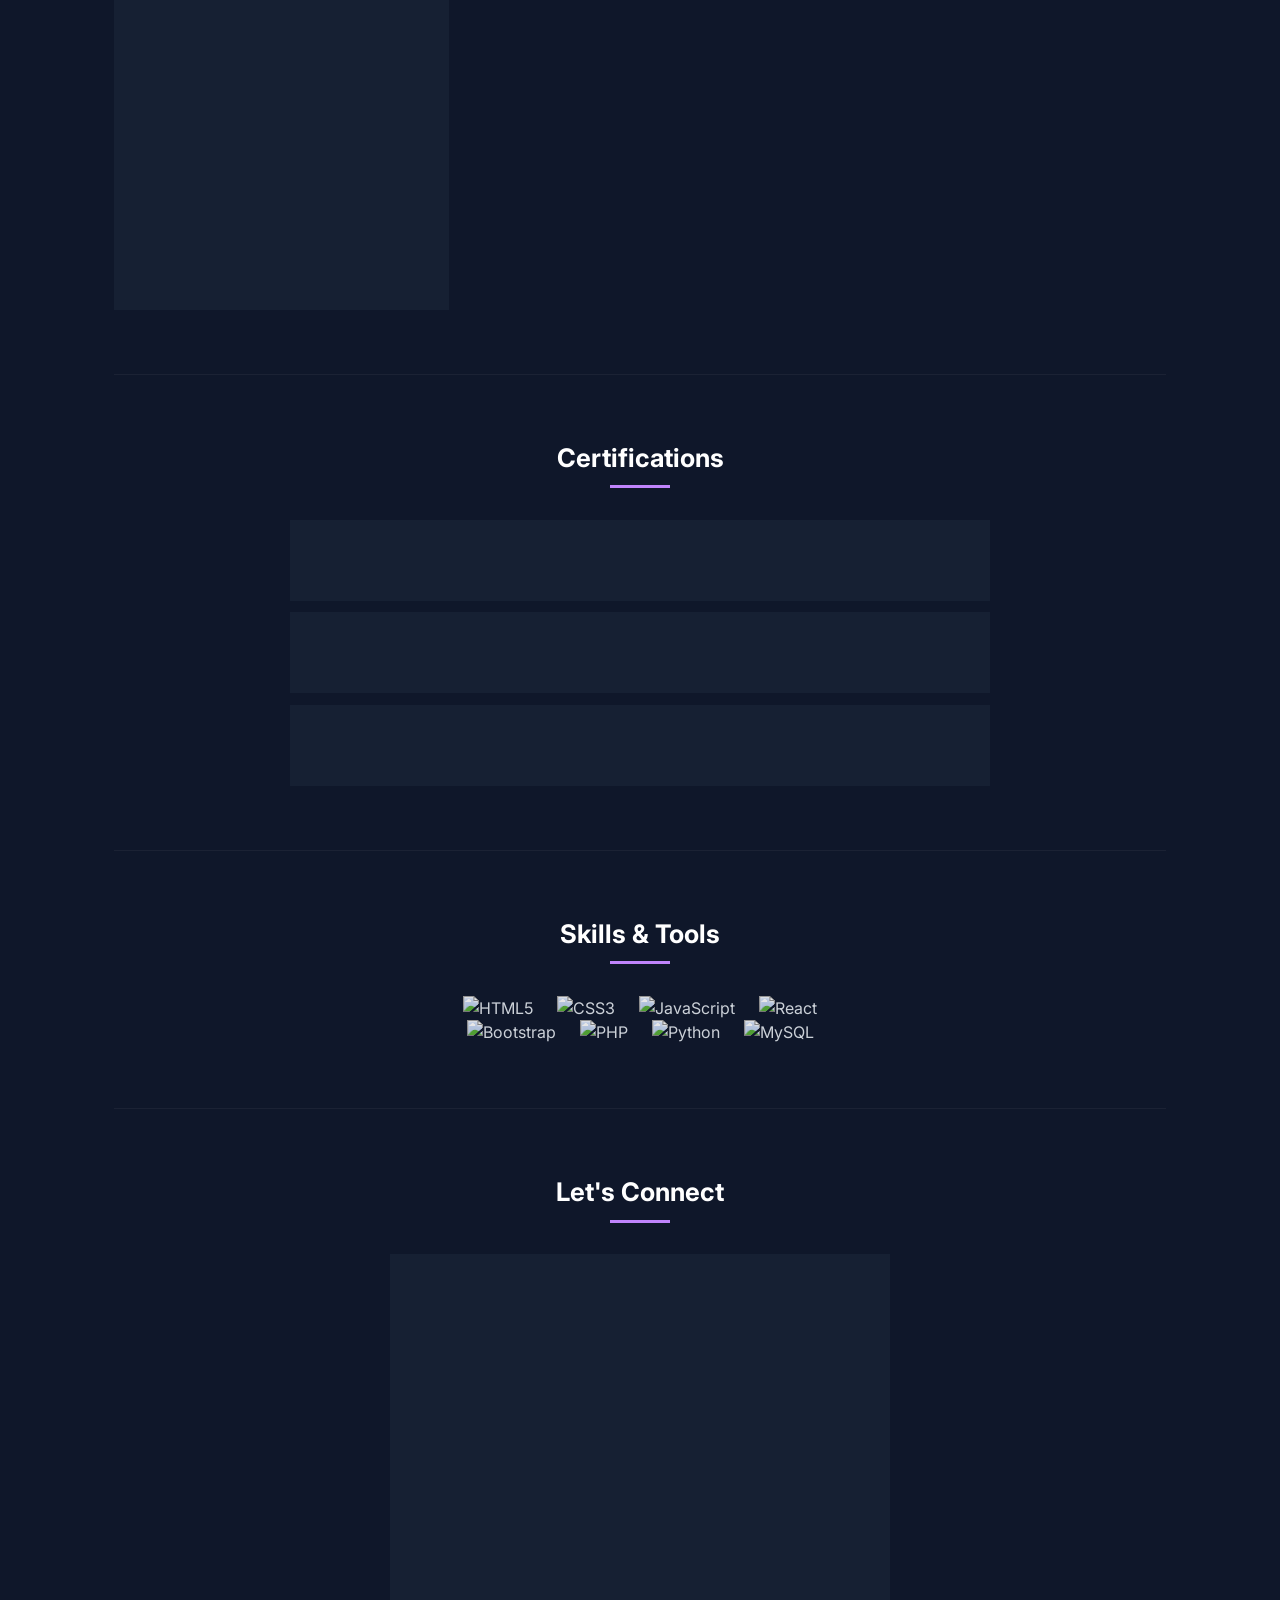
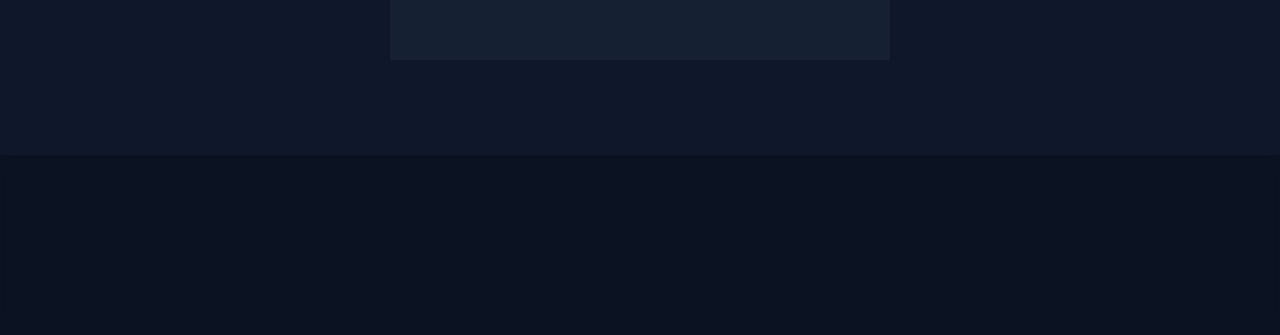
==== commit 53dc83c1: "Update index.html" ====
--- a/index.html
+++ b/index.html
@@ -92,6 +92,46 @@
                 </div>
                 <div class="project-card">
                     <div class="project-image-container">
+                        <img src="https://img.sanishtech.com/u/33226b85588d2d7a04135457a5a16fd6.png" alt="Marks Tracking System Preview" class="project-image">
+                        <div class="project-image-overlay">
+                            <a href="https://github.com/Angela-Kerubo/marks_tracking_system" class="preview-link" target="_blank">
+                                <i class="fab fa-github"></i> GitHub
+                            </a>
+                        </div>
+                    </div>
+                    <div class="project-content">
+                        <div class="project-title">Marks Tracking System</div>
+                        <div class="project-description">Examination management system for tracking University student results. PHP backend with MySQL database.</div>
+                        <div class="project-tech"><span class="tech-badge">PHP</span><span class="tech-badge">MySQL</span><span class="tech-badge">HTML/CSS</span></div>
+                        <div class="project-links">
+                            <a href="https://github.com/Angela-Kerubo/marks_tracking_system" class="project-link" target="_blank">GitHub Repo</a>
+                        </div>
+                    </div>
+                </div>
+                <div class="project-card">
+                    <div class="project-image-container">
+                        <img src="https://img.sanishtech.com/u/16f2eebc34f91792918a8742ade48513.png" alt="Movie Explorer Preview" class="project-image">
+                        <div class="project-image-overlay">
+                            <a href="https://movie0app1.netlify.app" class="preview-link" target="_blank">
+                                <i class="fas fa-external-link-alt"></i> Live Demo
+                            </a>
+                            <a href="https://github.com/Angela-Kerubo/React-Movie-App" class="preview-link" target="_blank">
+                                <i class="fab fa-github"></i> GitHub
+                            </a>
+                        </div>
+                    </div>
+                    <div class="project-content">
+                        <div class="project-title">Movie Explorer</div>
+                        <div class="project-description">React movie search app using an external API. Search any movie and add it to your favorites.</div>
+                        <div class="project-tech"><span class="tech-badge">React</span><span class="tech-badge">JavaScript</span><span class="tech-badge">API</span></div>
+                        <div class="project-links">
+                            <a href="https://movie0app1.netlify.app" class="project-link" target="_blank">Live Demo</a>
+                            <a href="https://github.com/Angela-Kerubo/React-Movie-App" class="project-link" target="_blank">GitHub</a>
+                        </div>
+                    </div>
+                </div>
+                <div class="project-card">
+                    <div class="project-image-container">
                         <img src="https://img.sanishtech.com/u/1ef141174281dc2787c93f20142bfa85.png" alt="WeatherAI Preview" class="project-image">
                         <div class="project-image-overlay">
                             <a href="https://weatherai-app.netlify.app/" class="preview-link" target="_blank">
@@ -109,46 +149,6 @@
                         <div class="project-links">
                             <a href="https://weatherai-app.netlify.app/" class="project-link" target="_blank">Live Demo</a>
                             <a href="https://github.com/Angela-Kerubo/Weather-app" class="project-link" target="_blank">GitHub</a>
-                        </div>
-                    </div>
-                </div>
-                <div class="project-card">
-                    <div class="project-image-container">
-                        <img src="https://img.sanishtech.com/u/33226b85588d2d7a04135457a5a16fd6.png" alt="Marks Tracking System Preview" class="project-image">
-                        <div class="project-image-overlay">
-                            <a href="https://github.com/Angela-Kerubo/marks_tracking_system" class="preview-link" target="_blank">
-                                <i class="fab fa-github"></i> GitHub
-                            </a>
-                        </div>
-                    </div>
-                    <div class="project-content">
-                        <div class="project-title">Marks Tracking System</div>
-                        <div class="project-description">Examination management system for tracking University student results. PHP backend with MySQL database.</div>
-                        <div class="project-tech"><span class="tech-badge">PHP</span><span class="tech-badge">MySQL</span><span class="tech-badge">HTML/CSS</span></div>
-                        <div class="project-links">
-                            <a href="https://github.com/Angela-Kerubo/marks_tracking_system" class="project-link" target="_blank">GitHub Repo</a>
-                        </div>
-                    </div>
-                </div>
-                <div class="project-card">
-                    <div class="project-image-container">
-                        <img src="https://img.sanishtech.com/u/16f2eebc34f91792918a8742ade48513.png" alt="Movie Explorer Preview" class="project-image">
-                        <div class="project-image-overlay">
-                            <a href="https://movie0app1.netlify.app" class="preview-link" target="_blank">
-                                <i class="fas fa-external-link-alt"></i> Live Demo
-                            </a>
-                            <a href="https://github.com/Angela-Kerubo/React-Movie-App" class="preview-link" target="_blank">
-                                <i class="fab fa-github"></i> GitHub
-                            </a>
-                        </div>
-                    </div>
-                    <div class="project-content">
-                        <div class="project-title">Movie Explorer</div>
-                        <div class="project-description">React movie search app using an external API. Search any movie and add it to your favorites.</div>
-                        <div class="project-tech"><span class="tech-badge">React</span><span class="tech-badge">JavaScript</span><span class="tech-badge">API</span></div>
-                        <div class="project-links">
-                            <a href="https://movie0app1.netlify.app" class="project-link" target="_blank">Live Demo</a>
-                            <a href="https://github.com/Angela-Kerubo/React-Movie-App" class="project-link" target="_blank">GitHub</a>
                         </div>
                     </div>
                 </div>
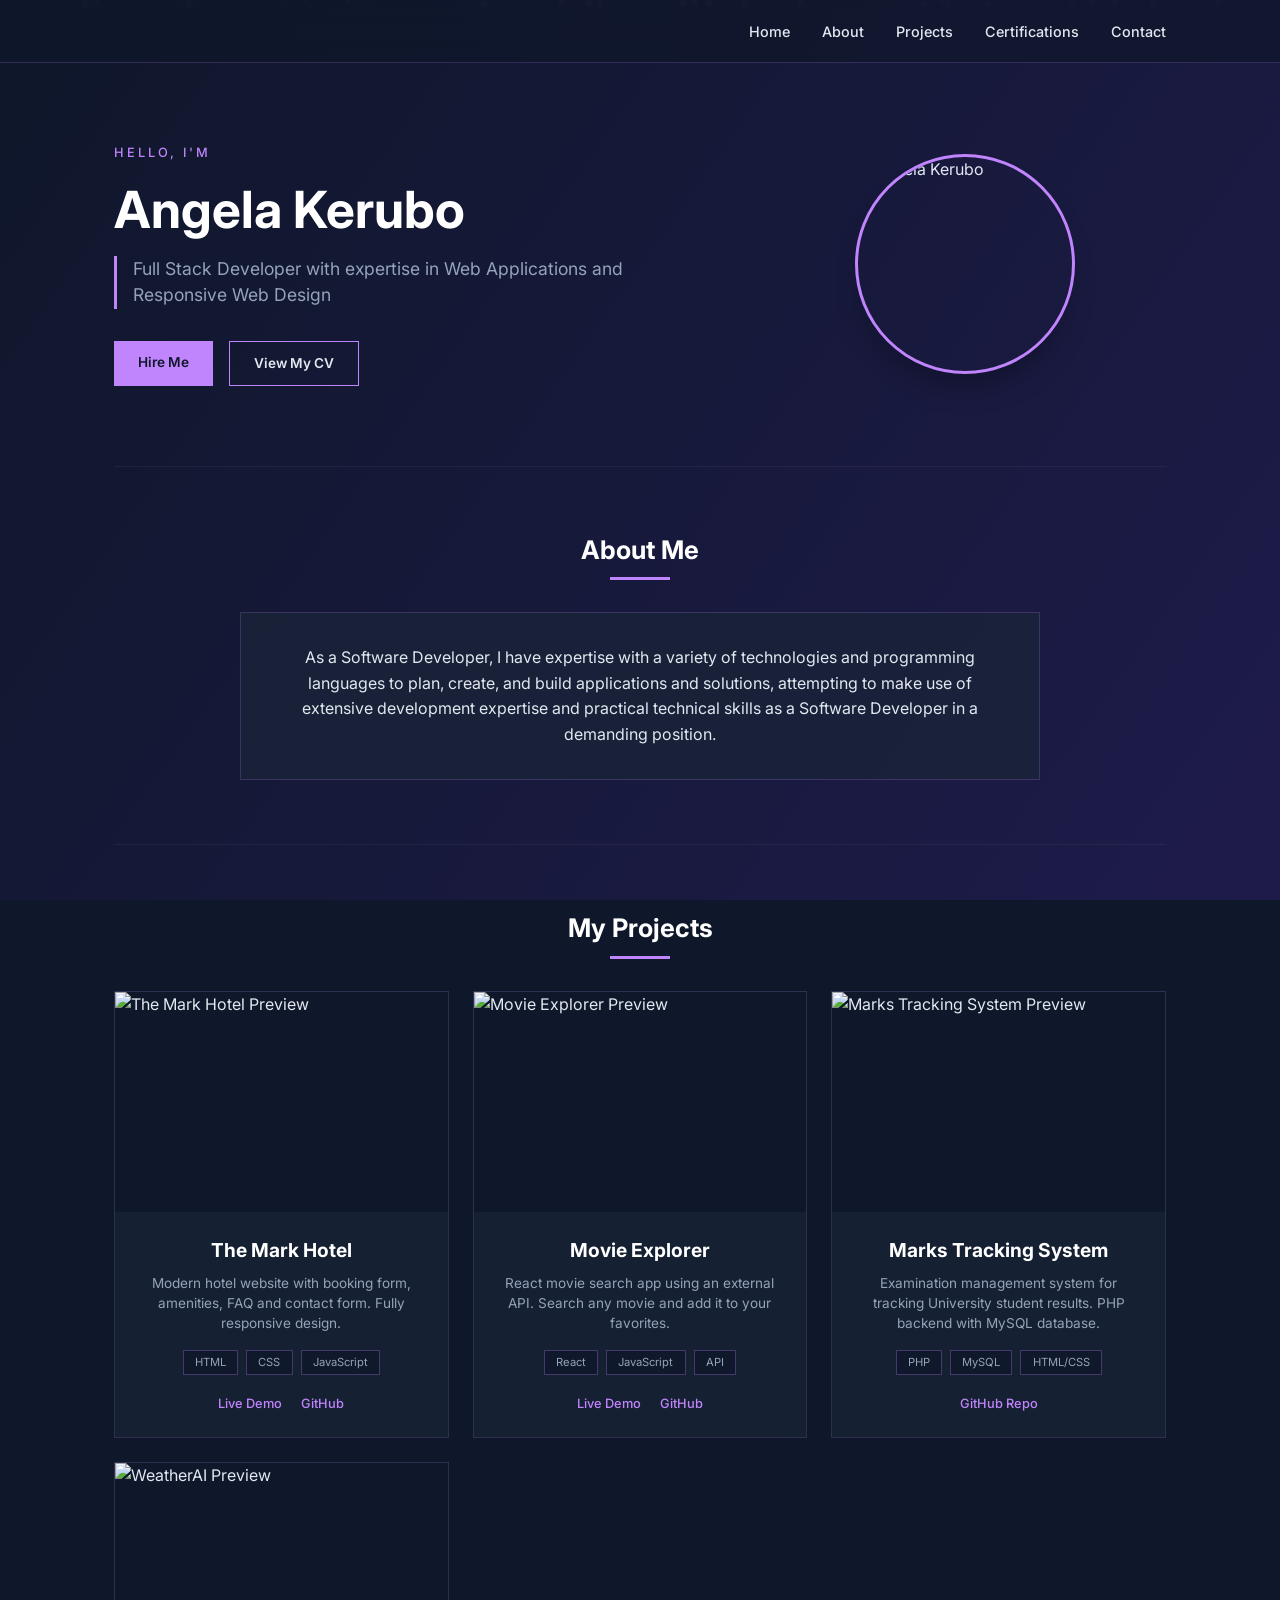
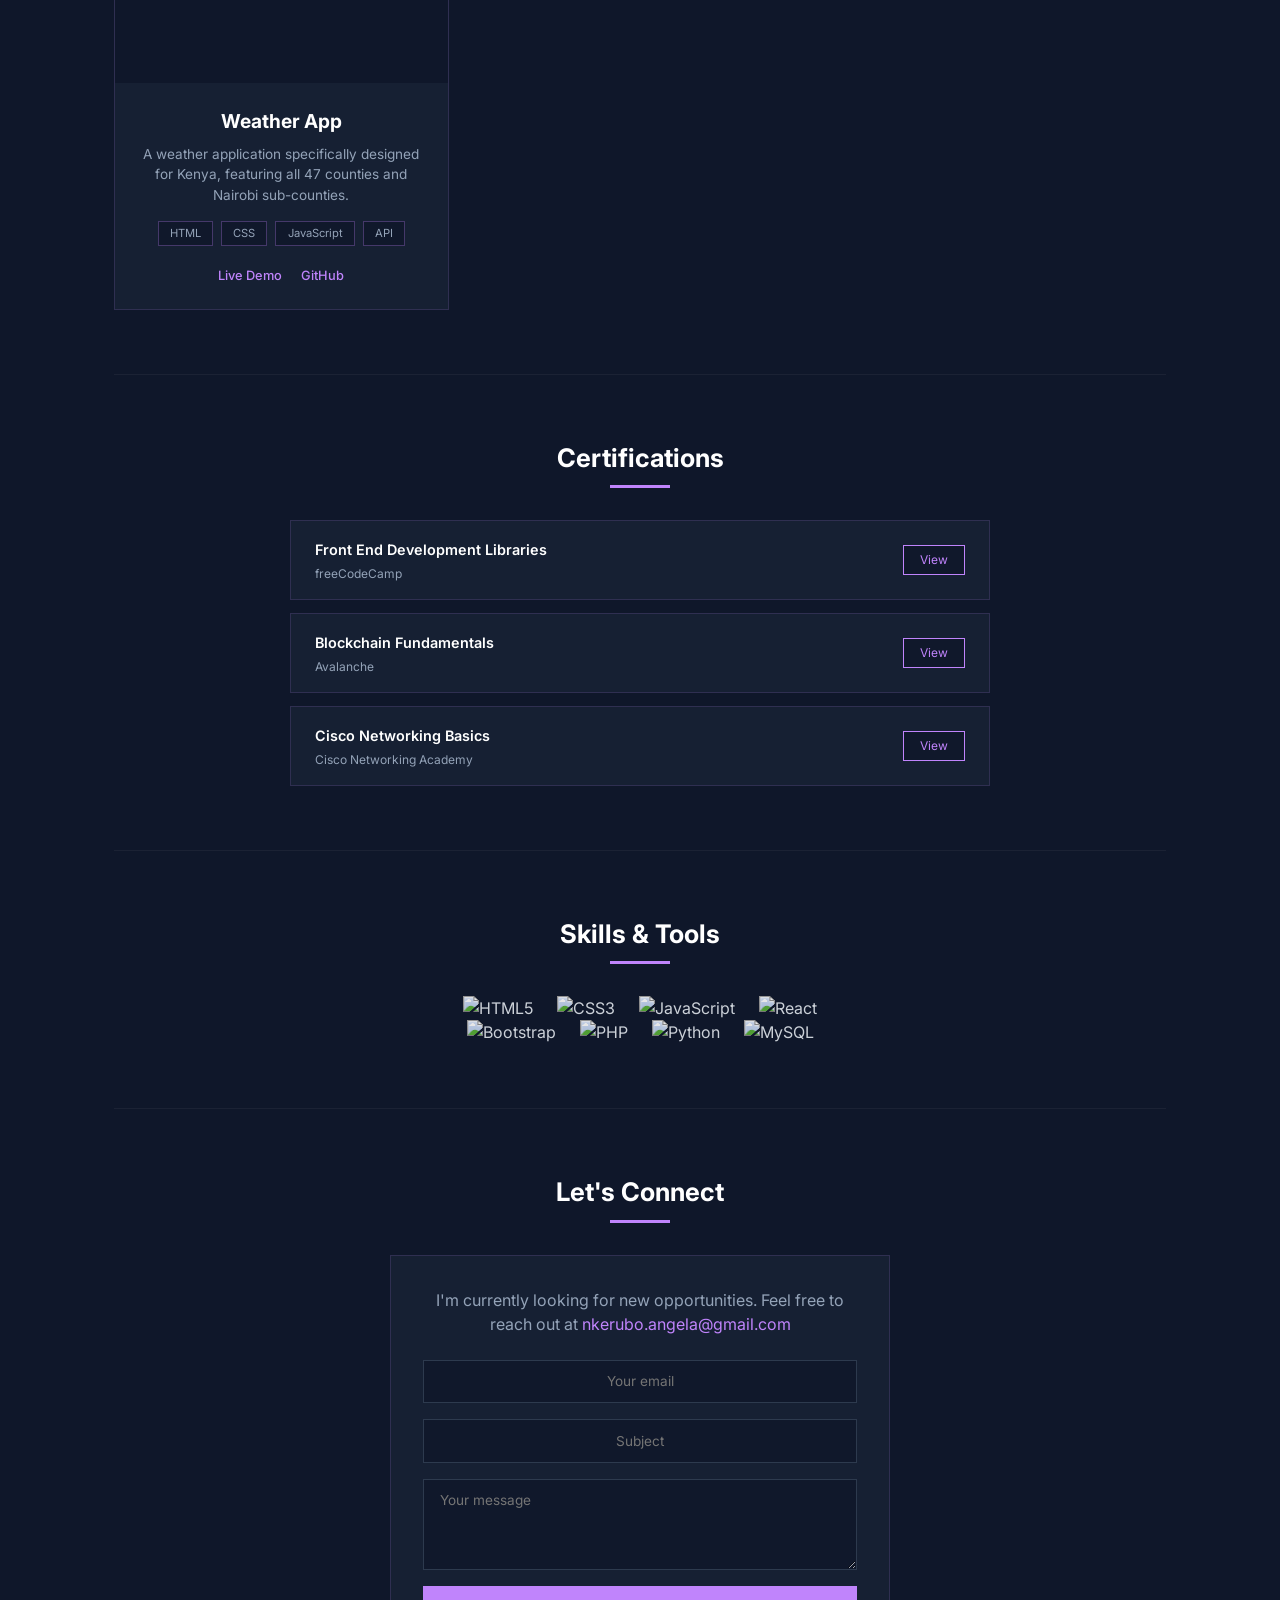
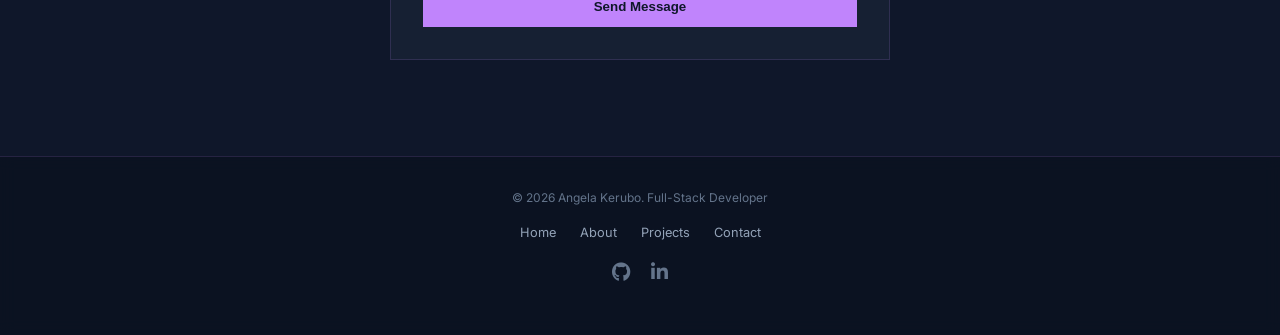
==== commit e2f0670f: "Update index.html" ====
--- a/index.html
+++ b/index.html
@@ -92,6 +92,28 @@
                 </div>
                 <div class="project-card">
                     <div class="project-image-container">
+                        <img src="https://img.sanishtech.com/u/16f2eebc34f91792918a8742ade48513.png" alt="Movie Explorer Preview" class="project-image">
+                        <div class="project-image-overlay">
+                            <a href="https://movie0app1.netlify.app" class="preview-link" target="_blank">
+                                <i class="fas fa-external-link-alt"></i> Live Demo
+                            </a>
+                            <a href="https://github.com/Angela-Kerubo/React-Movie-App" class="preview-link" target="_blank">
+                                <i class="fab fa-github"></i> GitHub
+                            </a>
+                        </div>
+                    </div>
+                    <div class="project-content">
+                        <div class="project-title">Movie Explorer</div>
+                        <div class="project-description">React movie search app using an external API. Search any movie and add it to your favorites.</div>
+                        <div class="project-tech"><span class="tech-badge">React</span><span class="tech-badge">JavaScript</span><span class="tech-badge">API</span></div>
+                        <div class="project-links">
+                            <a href="https://movie0app1.netlify.app" class="project-link" target="_blank">Live Demo</a>
+                            <a href="https://github.com/Angela-Kerubo/React-Movie-App" class="project-link" target="_blank">GitHub</a>
+                        </div>
+                    </div>
+                </div>
+                <div class="project-card">
+                    <div class="project-image-container">
                         <img src="https://img.sanishtech.com/u/33226b85588d2d7a04135457a5a16fd6.png" alt="Marks Tracking System Preview" class="project-image">
                         <div class="project-image-overlay">
                             <a href="https://github.com/Angela-Kerubo/marks_tracking_system" class="preview-link" target="_blank">
@@ -105,28 +127,6 @@
                         <div class="project-tech"><span class="tech-badge">PHP</span><span class="tech-badge">MySQL</span><span class="tech-badge">HTML/CSS</span></div>
                         <div class="project-links">
                             <a href="https://github.com/Angela-Kerubo/marks_tracking_system" class="project-link" target="_blank">GitHub Repo</a>
-                        </div>
-                    </div>
-                </div>
-                <div class="project-card">
-                    <div class="project-image-container">
-                        <img src="https://img.sanishtech.com/u/16f2eebc34f91792918a8742ade48513.png" alt="Movie Explorer Preview" class="project-image">
-                        <div class="project-image-overlay">
-                            <a href="https://movie0app1.netlify.app" class="preview-link" target="_blank">
-                                <i class="fas fa-external-link-alt"></i> Live Demo
-                            </a>
-                            <a href="https://github.com/Angela-Kerubo/React-Movie-App" class="preview-link" target="_blank">
-                                <i class="fab fa-github"></i> GitHub
-                            </a>
-                        </div>
-                    </div>
-                    <div class="project-content">
-                        <div class="project-title">Movie Explorer</div>
-                        <div class="project-description">React movie search app using an external API. Search any movie and add it to your favorites.</div>
-                        <div class="project-tech"><span class="tech-badge">React</span><span class="tech-badge">JavaScript</span><span class="tech-badge">API</span></div>
-                        <div class="project-links">
-                            <a href="https://movie0app1.netlify.app" class="project-link" target="_blank">Live Demo</a>
-                            <a href="https://github.com/Angela-Kerubo/React-Movie-App" class="project-link" target="_blank">GitHub</a>
                         </div>
                     </div>
                 </div>
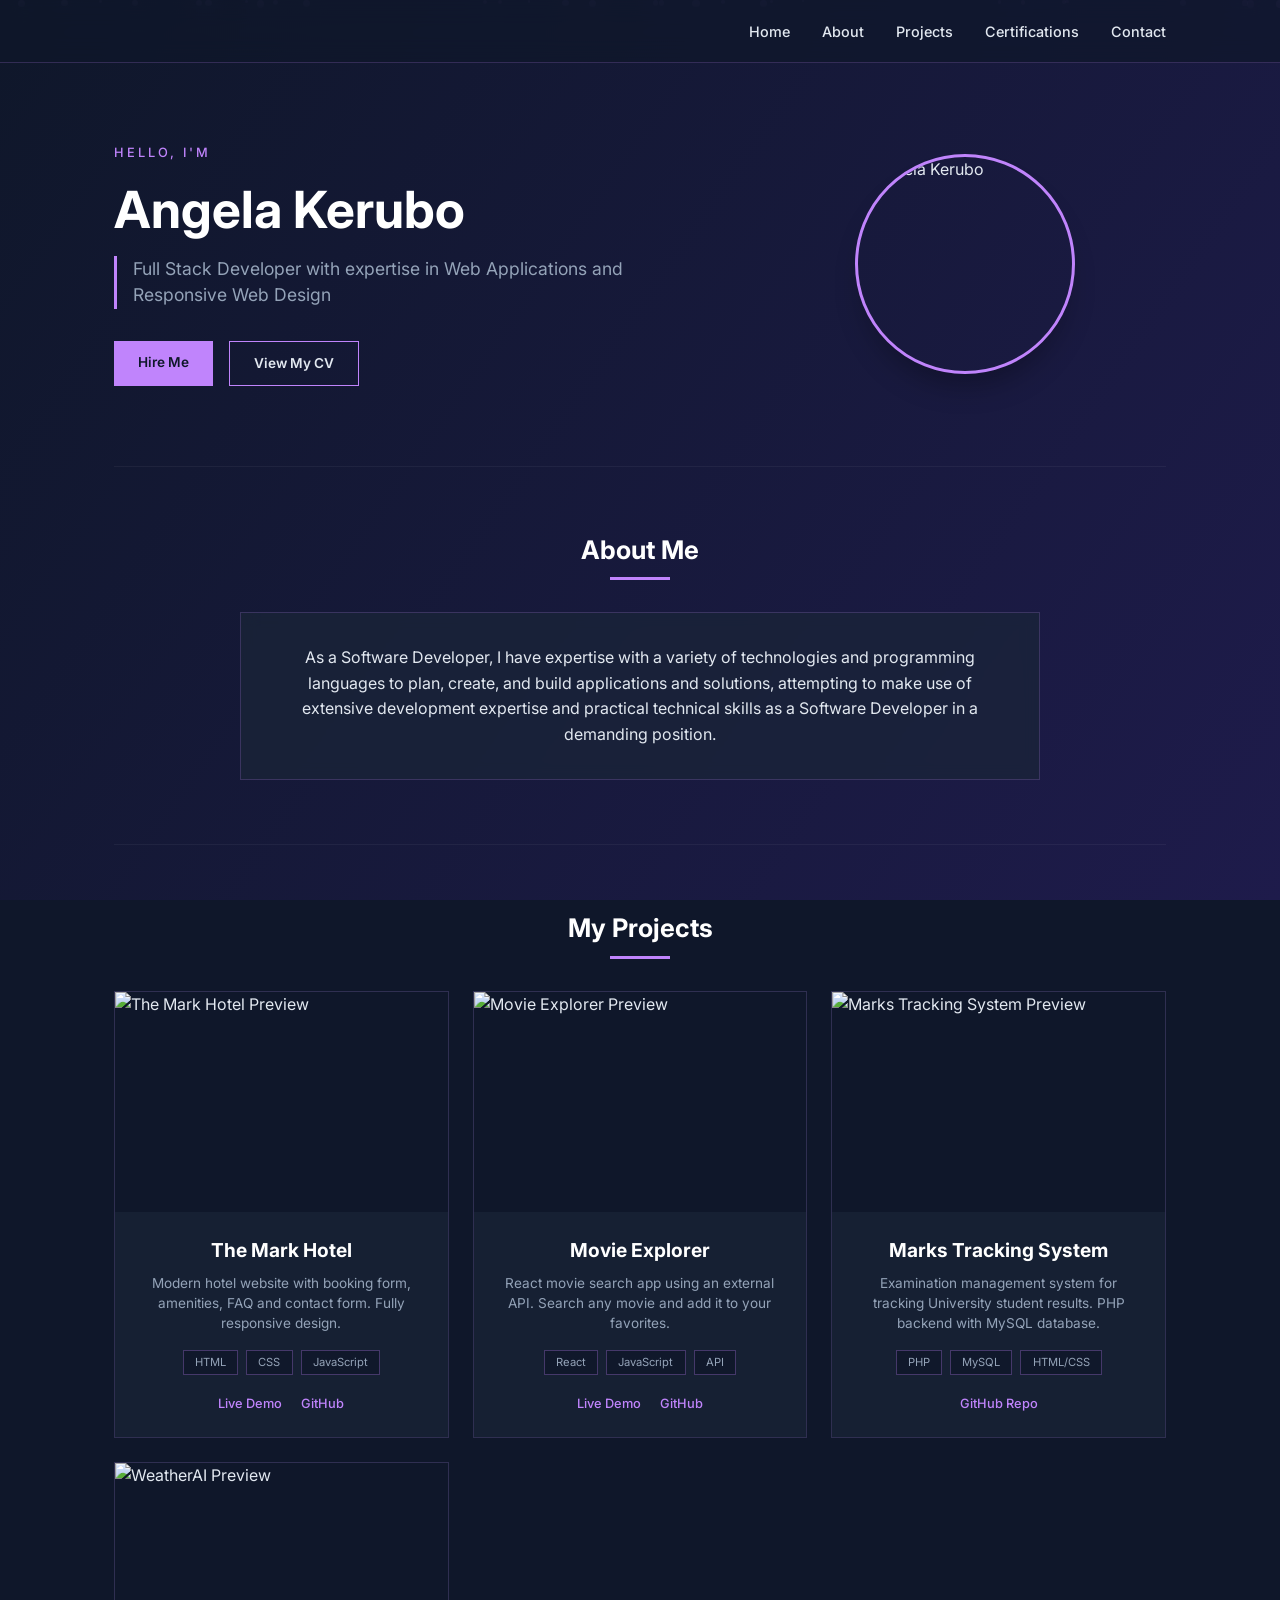
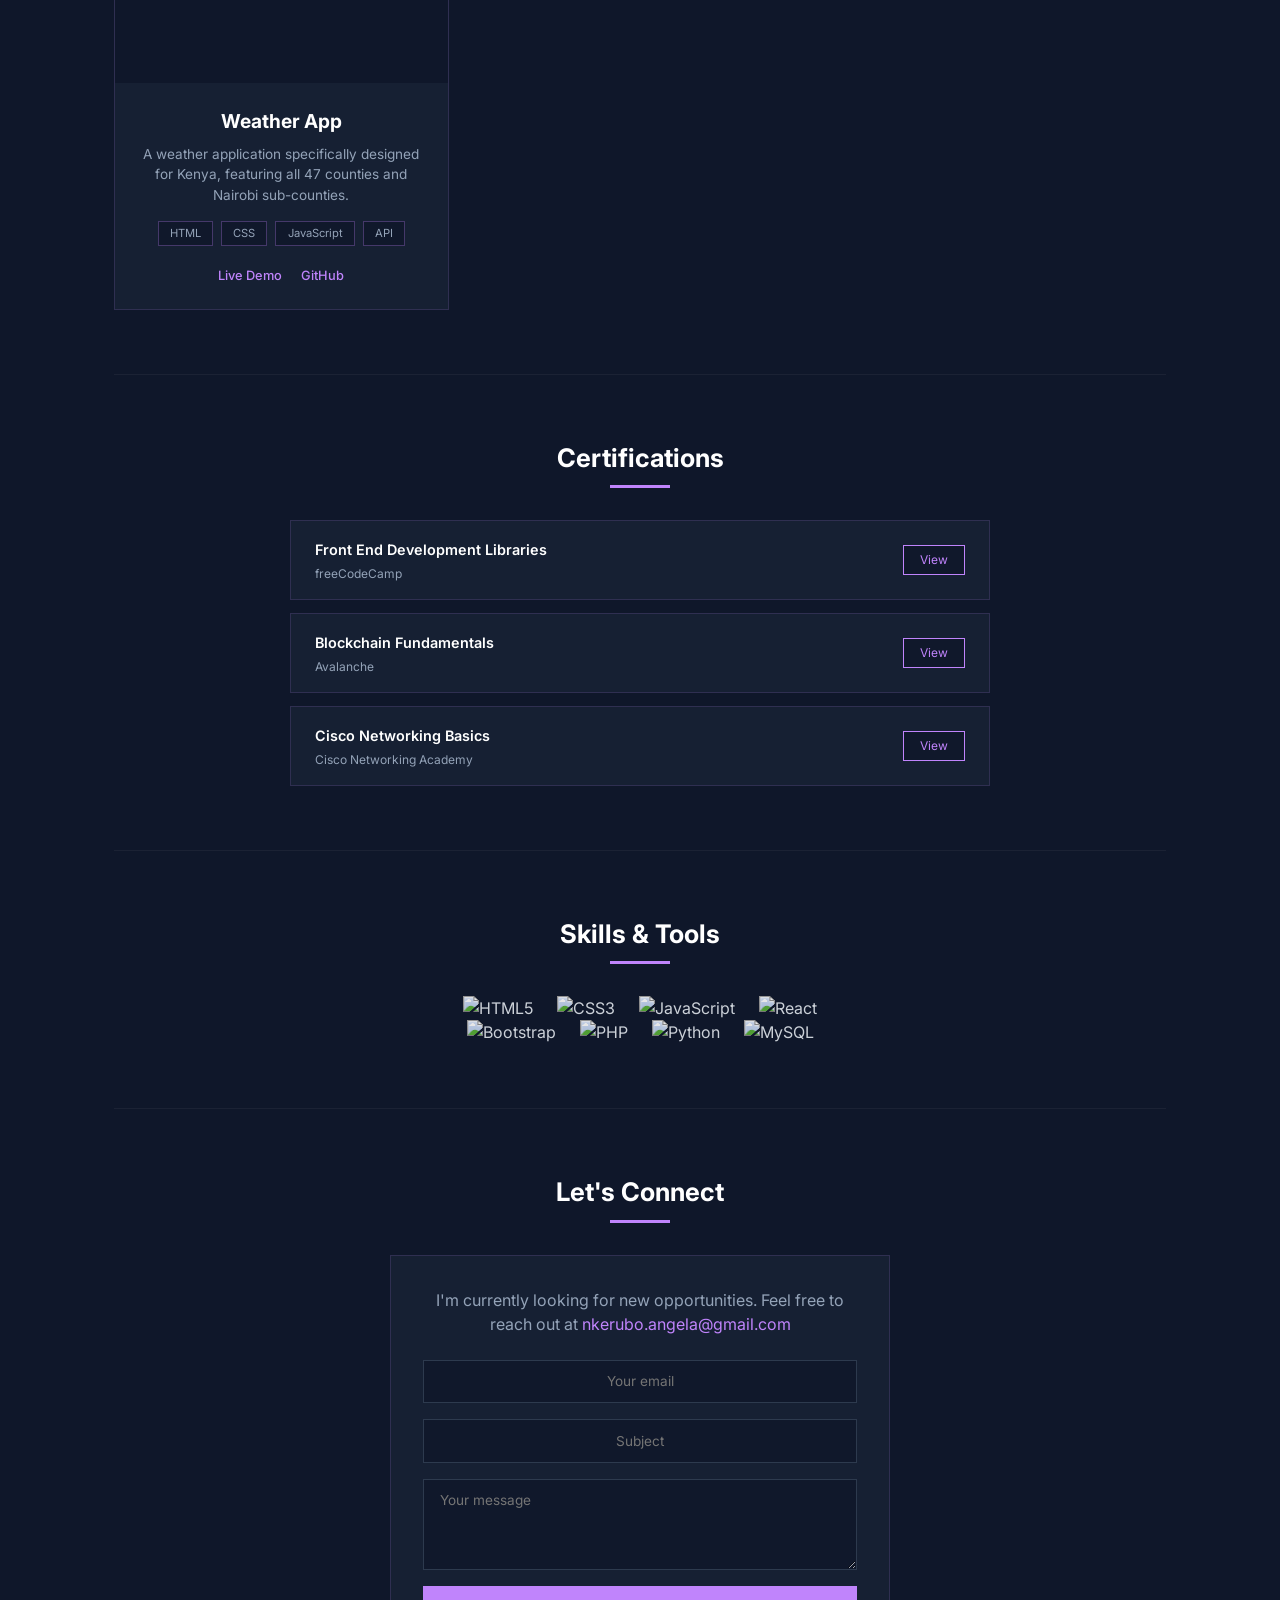
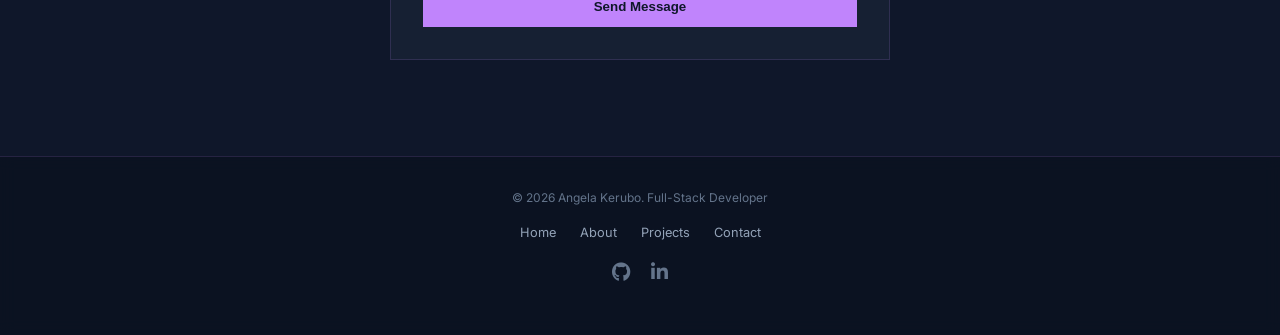
==== commit 010c1499: "Update index.html" ====
--- a/index.html
+++ b/index.html
@@ -132,7 +132,7 @@
                 </div>
                 <div class="project-card">
                     <div class="project-image-container">
-                        <img src="https://img.sanishtech.com/u/1ef141174281dc2787c93f20142bfa85.png" alt="WeatherAI Preview" class="project-image">
+                        <img src="https://img.sanishtech.com/u/0ac7449a98762e58e73dcd467edd1867.png" alt="WeatherAI Preview" class="project-image">
                         <div class="project-image-overlay">
                             <a href="https://weatherai-app.netlify.app/" class="preview-link" target="_blank">
                                 <i class="fas fa-external-link-alt"></i> Live Demo
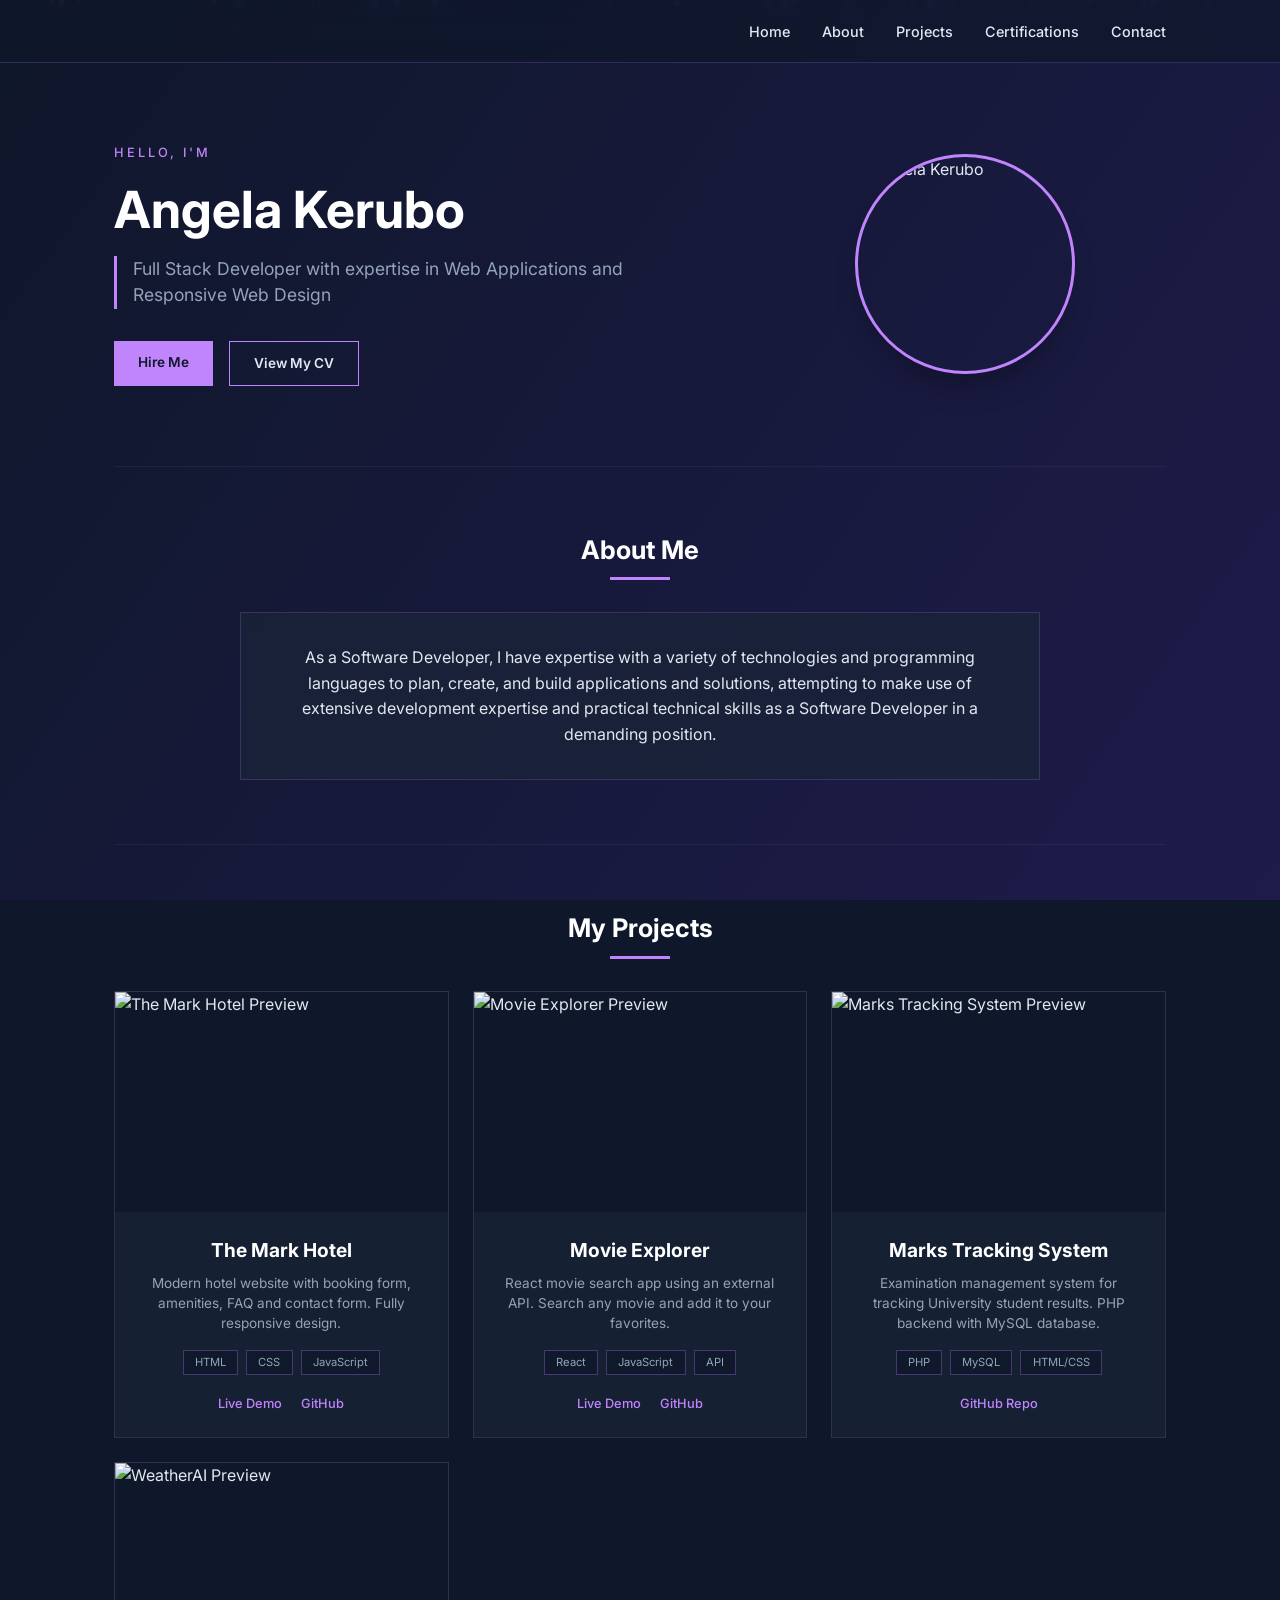
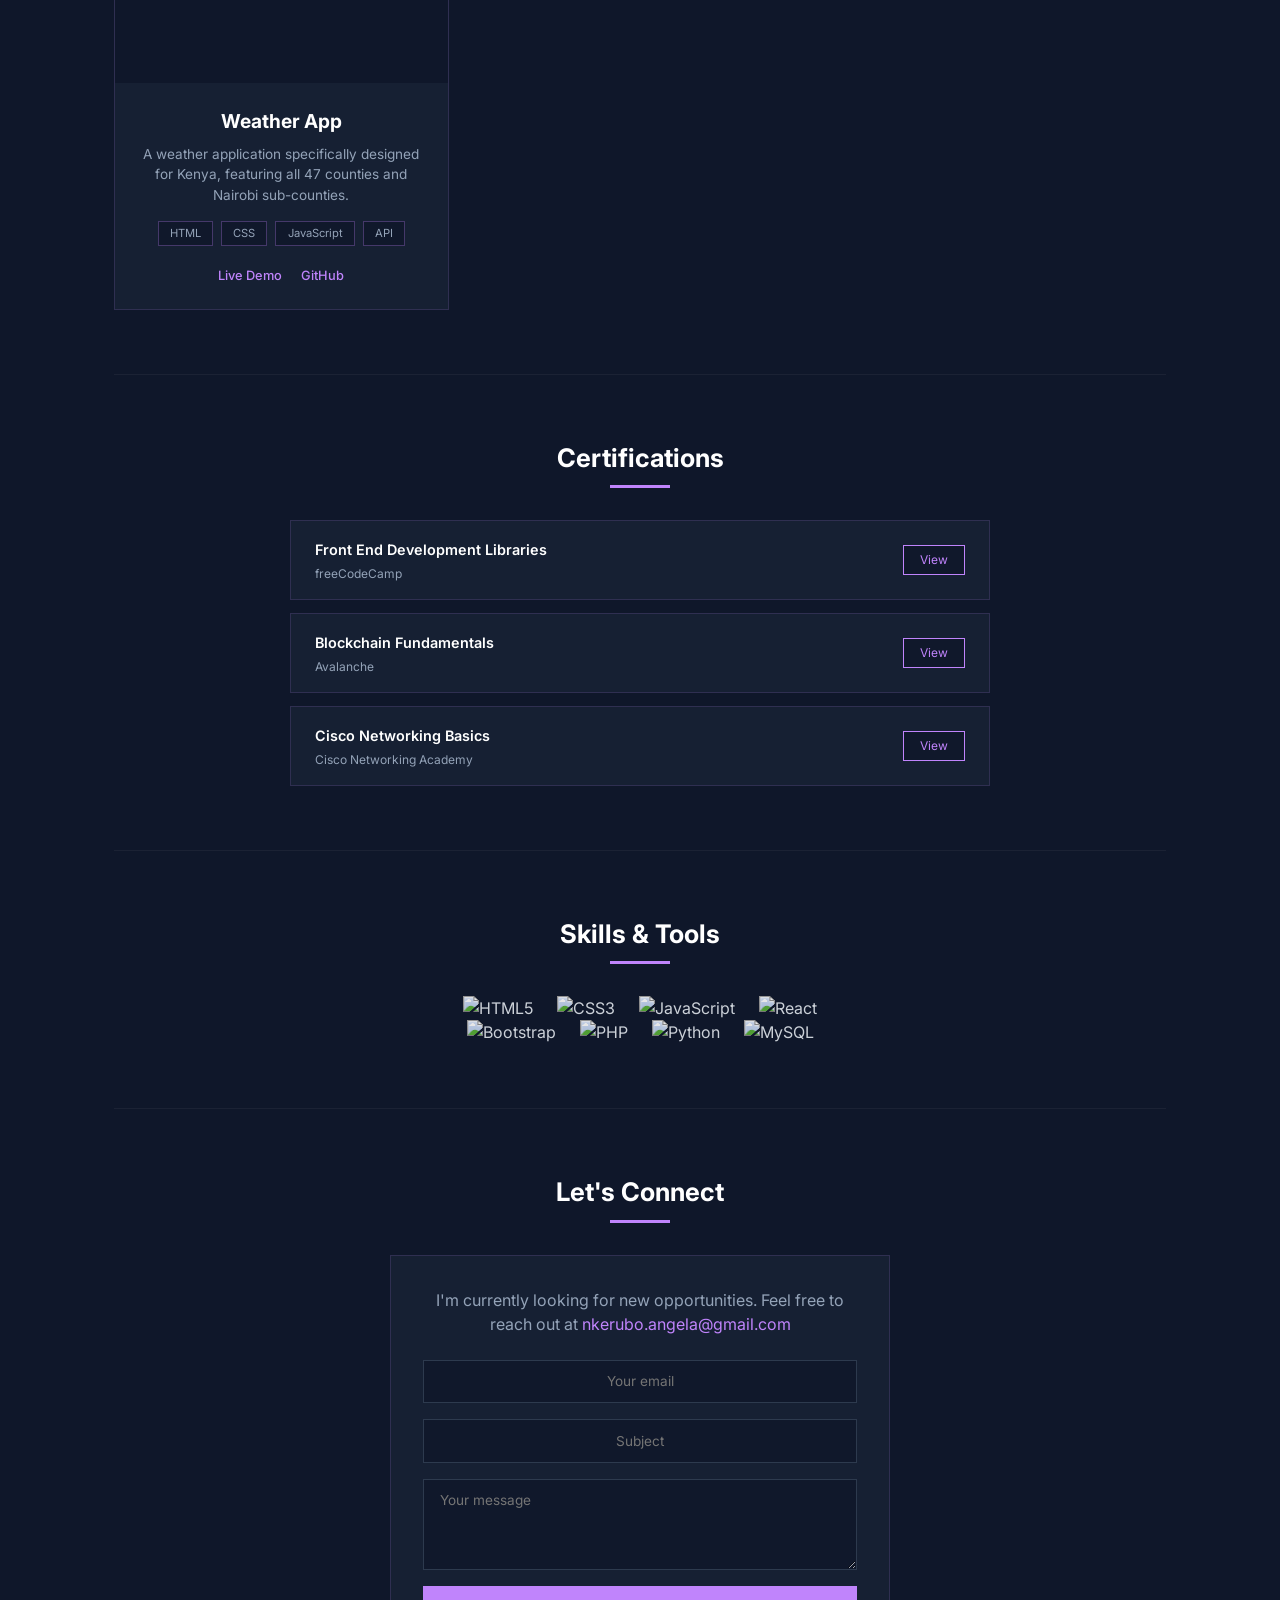
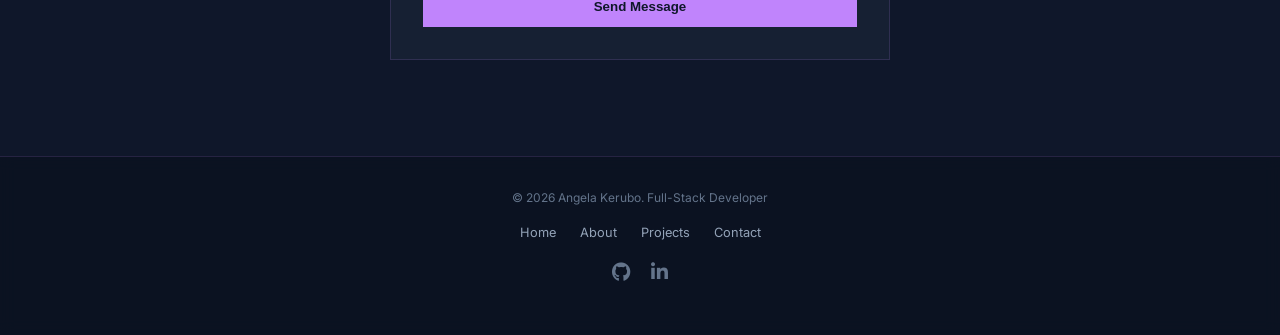
==== commit e3a461ff: "Update index.html" ====
--- a/index.html
+++ b/index.html
@@ -70,7 +70,7 @@
             <div class="projects-grid">
                 <div class="project-card">
                     <div class="project-image-container">
-                        <img src="https://img.sanishtech.com/u/8fc734528402c43209f8b5f157cf3d17.png" alt="The Mark Hotel Preview" class="project-image">
+                        <img src="https://i.postimg.cc/KvywGpmq/Screenshot-(20).png" alt="The Mark Hotel Preview" class="project-image">
                         <div class="project-image-overlay">
                             <a href="https://themarkhotel.netlify.app" class="preview-link" target="_blank">
                                 <i class="fas fa-external-link-alt"></i> Live Demo
@@ -92,7 +92,7 @@
                 </div>
                 <div class="project-card">
                     <div class="project-image-container">
-                        <img src="https://img.sanishtech.com/u/16f2eebc34f91792918a8742ade48513.png" alt="Movie Explorer Preview" class="project-image">
+                        <img src="https://i.postimg.cc/28zG9skj/Screenshot-(21).png" alt="Movie Explorer Preview" class="project-image">
                         <div class="project-image-overlay">
                             <a href="https://movie0app1.netlify.app" class="preview-link" target="_blank">
                                 <i class="fas fa-external-link-alt"></i> Live Demo
@@ -114,7 +114,7 @@
                 </div>
                 <div class="project-card">
                     <div class="project-image-container">
-                        <img src="https://img.sanishtech.com/u/33226b85588d2d7a04135457a5a16fd6.png" alt="Marks Tracking System Preview" class="project-image">
+                        <img src="https://i.postimg.cc/Yqn6njDQ/Screenshot-(16).png" alt="Marks Tracking System Preview" class="project-image">
                         <div class="project-image-overlay">
                             <a href="https://github.com/Angela-Kerubo/marks_tracking_system" class="preview-link" target="_blank">
                                 <i class="fab fa-github"></i> GitHub
@@ -132,7 +132,7 @@
                 </div>
                 <div class="project-card">
                     <div class="project-image-container">
-                        <img src="https://img.sanishtech.com/u/0ac7449a98762e58e73dcd467edd1867.png" alt="WeatherAI Preview" class="project-image">
+                        <img src="https://i.postimg.cc/02BSGFrt/Screenshot-(23).png" alt="WeatherAI Preview" class="project-image">
                         <div class="project-image-overlay">
                             <a href="https://weatherai-app.netlify.app/" class="preview-link" target="_blank">
                                 <i class="fas fa-external-link-alt"></i> Live Demo
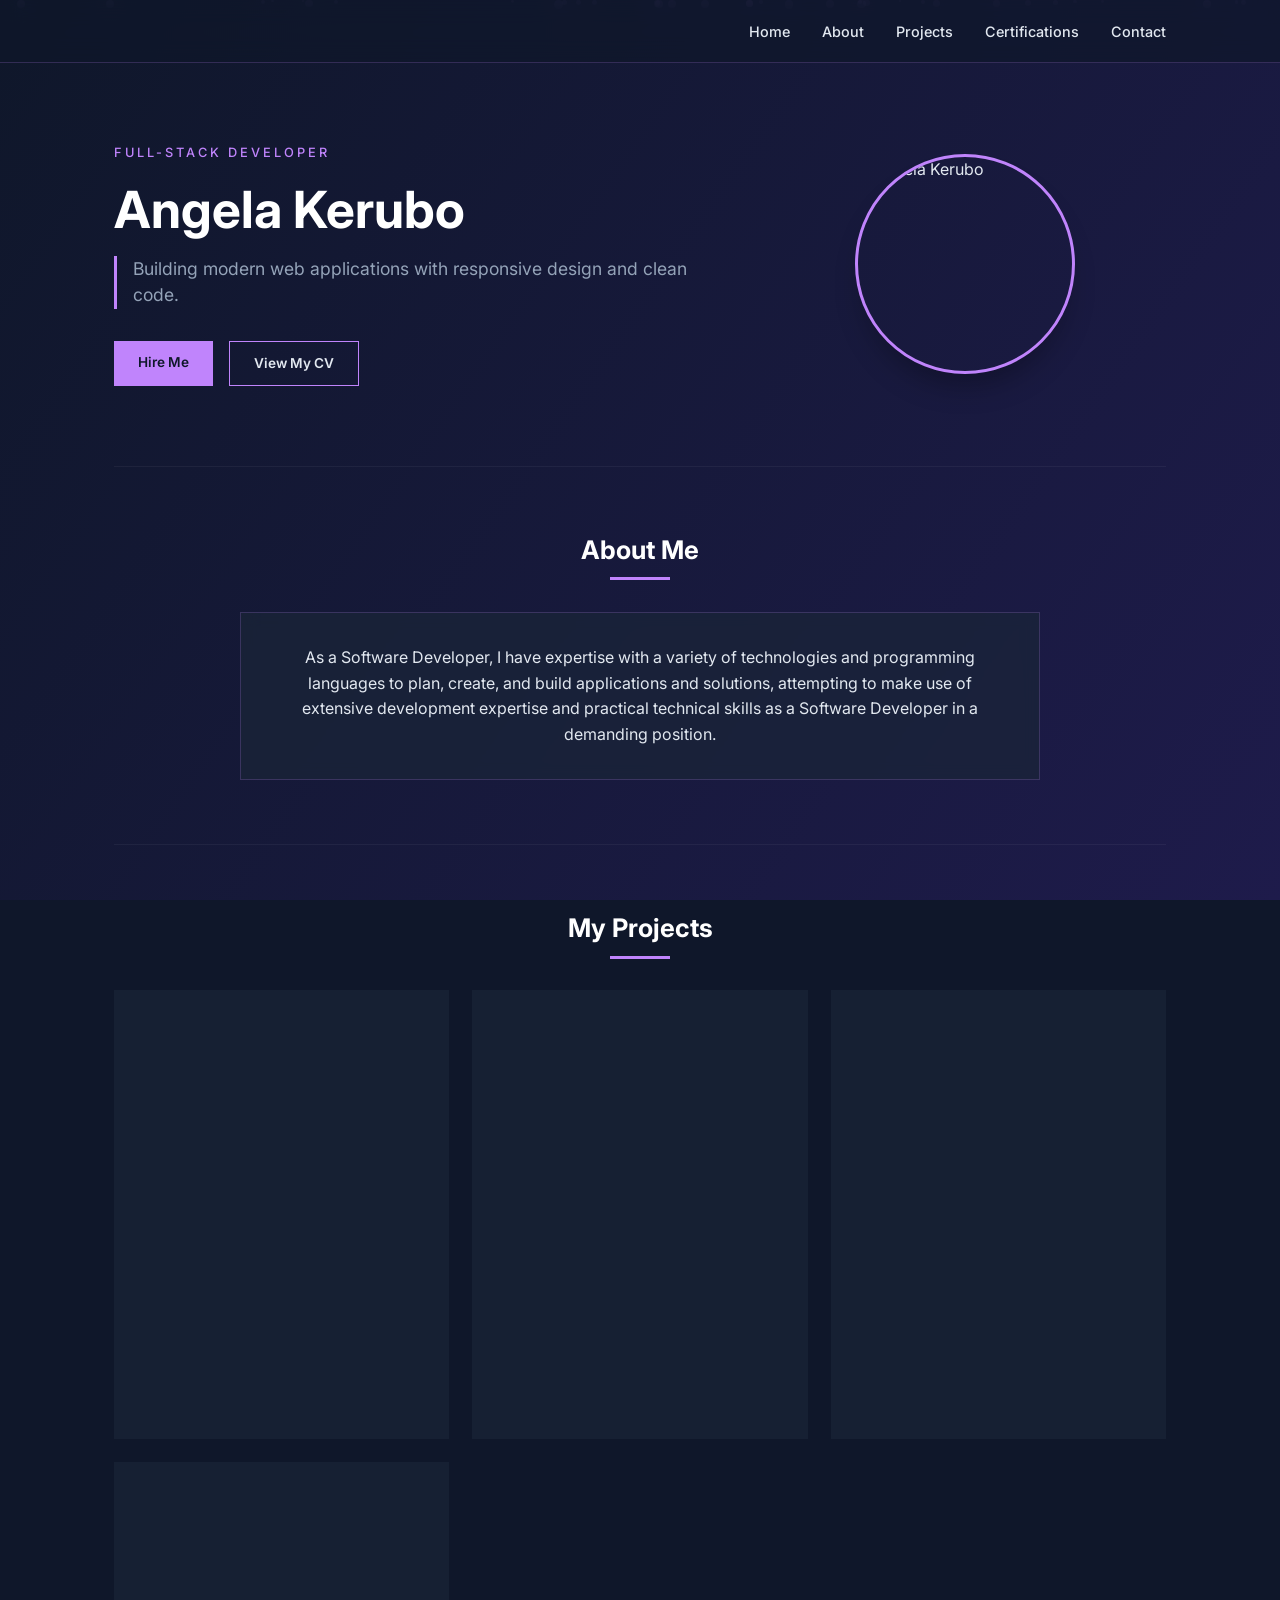
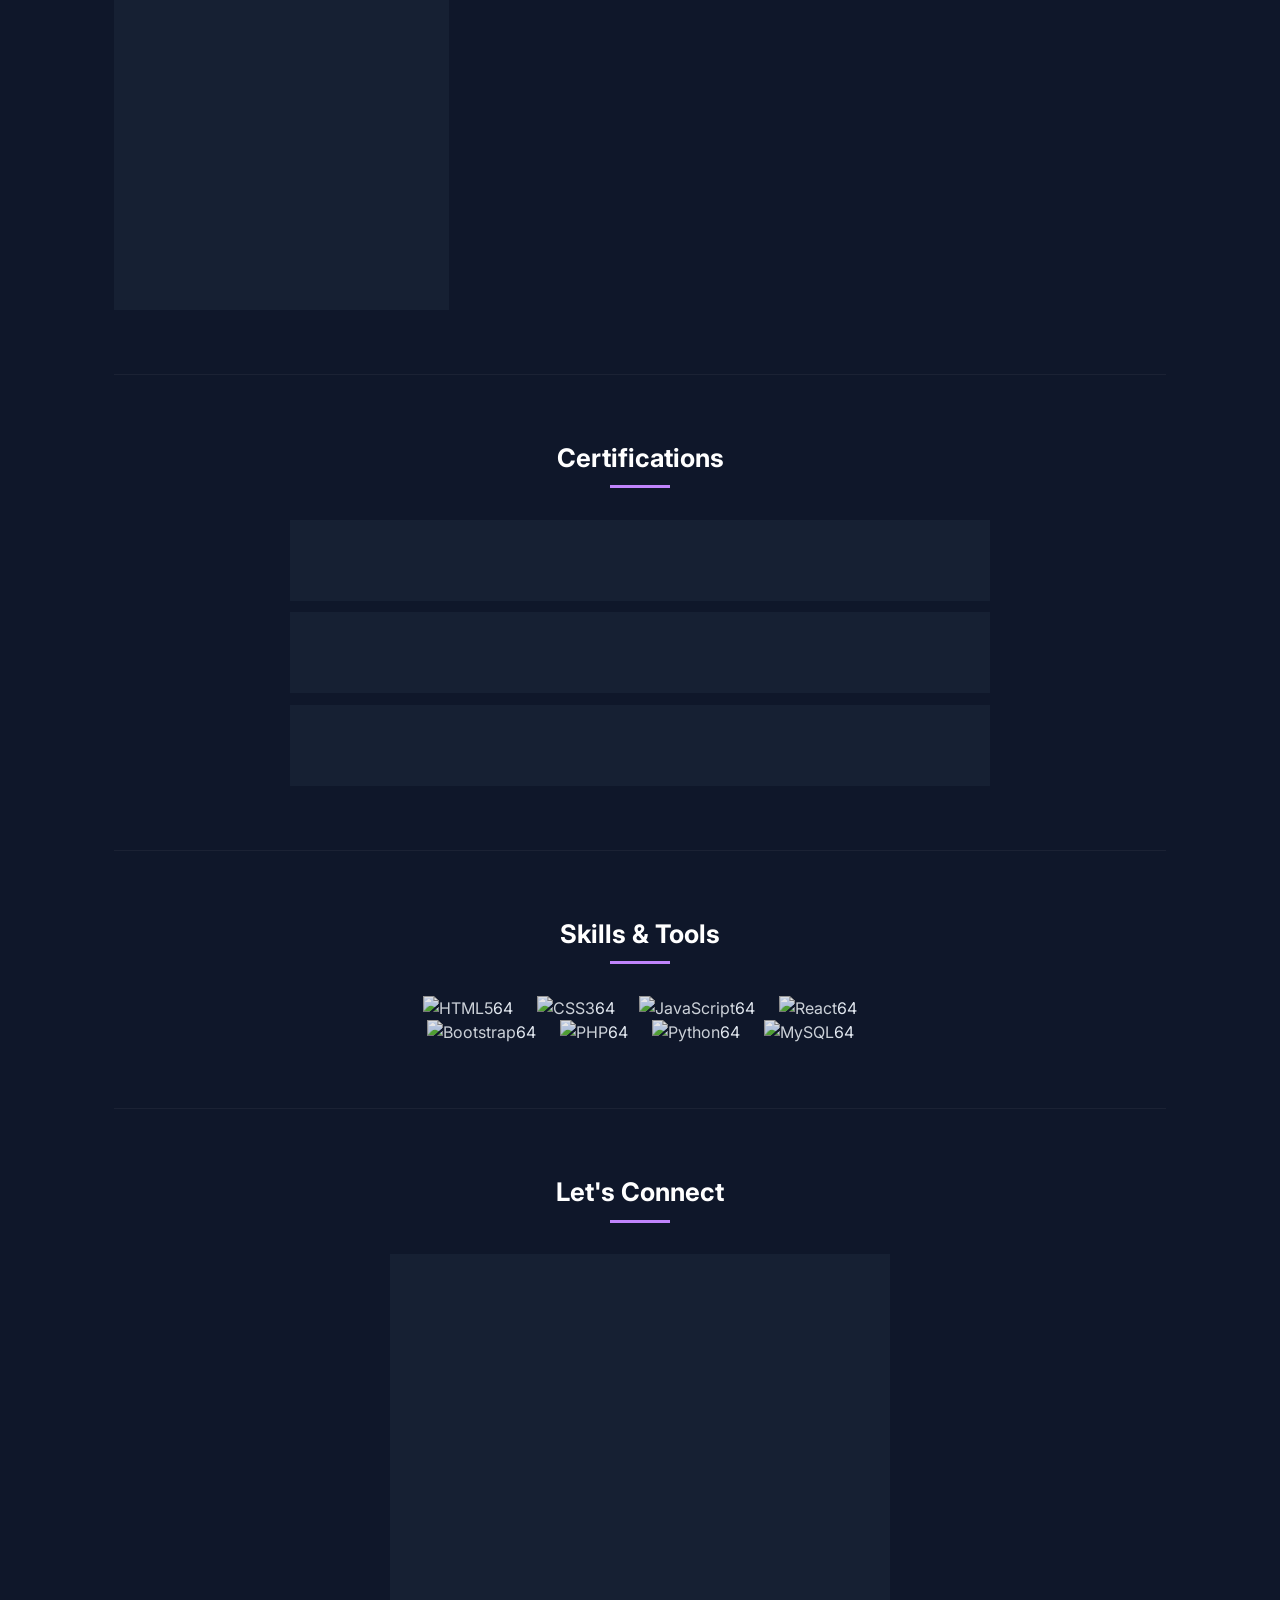
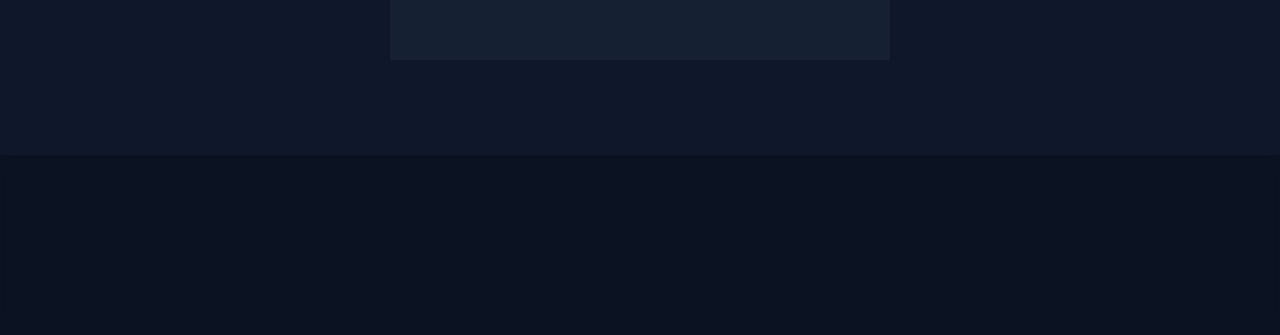
==== commit 58ad2a94: "Update index.html" ====
--- a/index.html
+++ b/index.html
@@ -17,256 +17,208 @@
     <!-- Floating particles -->
     <div class="particles" id="particles"></div>
 
-<header>
-    <div class="container">
-        <div class="nav-bar">
-            <div class="logo"> </div>
-            <a href="#" class="toggle-button" id="mobileToggle">
-                <span class="bar"></span>
-                <span class="bar"></span>
-                <span class="bar"></span>
-            </a>
-            <div class="nav-links" id="navLinks">
-                <ul>
-                    <li><a href="#home" class="smooth-scroll">Home</a></li>
-                    <li><a href="#about" class="smooth-scroll">About</a></li>
-                    <li><a href="#projects" class="smooth-scroll">Projects</a></li>
-                    <li><a href="#certifications" class="smooth-scroll">Certifications</a></li>
-                    <li><a href="#contact" class="smooth-scroll">Contact</a></li>
-                </ul>
+    <header>
+        <div class="container">
+            <div class="nav-bar">
+                <div class="logo"></div>
+                <a href="#" class="toggle-button" id="mobileToggle">
+                    <span class="bar"></span>
+                    <span class="bar"></span>
+                    <span class="bar"></span>
+                </a>
+                <div class="nav-links" id="navLinks">
+                    <ul>
+                        <li><a href="#home" class="smooth-scroll">Home</a></li>
+                        <li><a href="#about" class="smooth-scroll">About</a></li>
+                        <li><a href="#projects" class="smooth-scroll">Projects</a></li>
+                        <li><a href="#certifications" class="smooth-scroll">Certifications</a></li>
+                        <li><a href="#contact" class="smooth-scroll">Contact</a></li>
+                    </ul>
+                </div>
             </div>
         </div>
-    </div>
-</header>
-
-<main>
-    <div class="hero" id="home">
+    </header>
+
+    <main>
+        <div class="hero" id="home">
+            <div class="container">
+                <div class="hero-content">
+                    <div class="hero-greeting">Full-Stack Developer</div>
+                    <h1>Angela Kerubo</h1>
+                    <div class="hero-tagline">Building modern web applications with responsive design and clean code.</div>
+                    <div class="btn-group">
+                        <a href="https://linktr.ee/kerubzzzz" class="btn-primary" target="_blank">Hire Me</a>
+                        <a href="https://drive.google.com/file/d/1aeMZZyMAxSSUp7L7pHMrWpxDE6lps6bY/view?usp=drive_link" class="btn-secondary" target="_blank">View My CV</a>
+                    </div>
+                </div>
+                <div class="hero-photo">
+                    <img src="https://i.postimg.cc/zfVt0Xb7/IMG-20221226-224400-537-modified.jpg" alt="Angela Kerubo">
+                </div>
+            </div>
+        </div>
+
         <div class="container">
-            <div class="hero-content">
-                <div class="hero-greeting">Hello, I'm</div>
-                <h1>Angela Kerubo</h1>
-                <div class="hero-tagline">Full Stack Developer with expertise in Web Applications and Responsive Web Design</div>
-                <div class="btn-group">
-                    <a href="https://linktr.ee/kerubzzzz" class="btn-primary" target="_blank">Hire Me</a>
-                    <a href="https://drive.google.com/file/d/1aeMZZyMAxSSUp7L7pHMrWpxDE6lps6bY/view?usp=drive_link" class="btn-secondary" target="_blank">View My CV</a>
-                </div>
-            </div>
-            <div class="hero-photo">
-                <img src="https://i.postimg.cc/zfVt0Xb7/IMG-20221226-224400-537-modified.jpg" alt="Angela Kerubo">
-            </div>
-        </div>
-    </div>
-
-    <div class="container">
-        <section id="about">
-            <h2 class="section-title">About Me</h2>
-            <div class="about-text">
-                <p>As a Software Developer, I have expertise with a variety of technologies and programming languages to plan, create, and build applications and solutions, attempting to make use of extensive development expertise and practical technical skills as a Software Developer in a demanding position.</p>
-            </div>
-        </section>
-
-        <section id="projects">
-            <h2 class="section-title">My Projects</h2>
-            <div class="projects-grid">
-                <div class="project-card">
-                    <div class="project-image-container">
-                        <img src="https://i.postimg.cc/KvywGpmq/Screenshot-(20).png" alt="The Mark Hotel Preview" class="project-image">
-                        <div class="project-image-overlay">
-                            <a href="https://themarkhotel.netlify.app" class="preview-link" target="_blank">
-                                <i class="fas fa-external-link-alt"></i> Live Demo
-                            </a>
-                            <a href="https://github.com/Angela-Kerubo/themarkhotel" class="preview-link" target="_blank">
-                                <i class="fab fa-github"></i> GitHub
-                            </a>
-                        </div>
-                    </div>
-                    <div class="project-content">
-                        <div class="project-title">The Mark Hotel</div>
-                        <div class="project-description">Modern hotel website with booking form, amenities, FAQ and contact form. Fully responsive design.</div>
-                        <div class="project-tech"><span class="tech-badge">HTML</span><span class="tech-badge">CSS</span><span class="tech-badge">JavaScript</span></div>
-                        <div class="project-links">
-                            <a href="https://themarkhotel.netlify.app" class="project-link" target="_blank">Live Demo</a>
-                            <a href="https://github.com/Angela-Kerubo/themarkhotel" class="project-link" target="_blank">GitHub</a>
-                        </div>
-                    </div>
-                </div>
-                <div class="project-card">
-                    <div class="project-image-container">
-                        <img src="https://i.postimg.cc/28zG9skj/Screenshot-(21).png" alt="Movie Explorer Preview" class="project-image">
-                        <div class="project-image-overlay">
-                            <a href="https://movie0app1.netlify.app" class="preview-link" target="_blank">
-                                <i class="fas fa-external-link-alt"></i> Live Demo
-                            </a>
-                            <a href="https://github.com/Angela-Kerubo/React-Movie-App" class="preview-link" target="_blank">
-                                <i class="fab fa-github"></i> GitHub
-                            </a>
-                        </div>
-                    </div>
-                    <div class="project-content">
-                        <div class="project-title">Movie Explorer</div>
-                        <div class="project-description">React movie search app using an external API. Search any movie and add it to your favorites.</div>
-                        <div class="project-tech"><span class="tech-badge">React</span><span class="tech-badge">JavaScript</span><span class="tech-badge">API</span></div>
-                        <div class="project-links">
-                            <a href="https://movie0app1.netlify.app" class="project-link" target="_blank">Live Demo</a>
-                            <a href="https://github.com/Angela-Kerubo/React-Movie-App" class="project-link" target="_blank">GitHub</a>
-                        </div>
-                    </div>
-                </div>
-                <div class="project-card">
-                    <div class="project-image-container">
-                        <img src="https://i.postimg.cc/Yqn6njDQ/Screenshot-(16).png" alt="Marks Tracking System Preview" class="project-image">
-                        <div class="project-image-overlay">
-                            <a href="https://github.com/Angela-Kerubo/marks_tracking_system" class="preview-link" target="_blank">
-                                <i class="fab fa-github"></i> GitHub
-                            </a>
-                        </div>
-                    </div>
-                    <div class="project-content">
-                        <div class="project-title">Marks Tracking System</div>
-                        <div class="project-description">Examination management system for tracking University student results. PHP backend with MySQL database.</div>
-                        <div class="project-tech"><span class="tech-badge">PHP</span><span class="tech-badge">MySQL</span><span class="tech-badge">HTML/CSS</span></div>
-                        <div class="project-links">
-                            <a href="https://github.com/Angela-Kerubo/marks_tracking_system" class="project-link" target="_blank">GitHub Repo</a>
-                        </div>
-                    </div>
-                </div>
-                <div class="project-card">
-                    <div class="project-image-container">
-                        <img src="https://i.postimg.cc/02BSGFrt/Screenshot-(23).png" alt="WeatherAI Preview" class="project-image">
-                        <div class="project-image-overlay">
-                            <a href="https://weatherai-app.netlify.app/" class="preview-link" target="_blank">
-                                <i class="fas fa-external-link-alt"></i> Live Demo
-                            </a>
-                            <a href="https://github.com/Angela-Kerubo/Weather-app" class="preview-link" target="_blank">
-                                <i class="fab fa-github"></i> GitHub
-                            </a>
-                        </div>
-                    </div>
-                    <div class="project-content">
-                        <div class="project-title">Weather App</div>
-                        <div class="project-description">A weather application specifically designed for Kenya, featuring all 47 counties and Nairobi sub-counties.</div>
-                        <div class="project-tech"><span class="tech-badge">HTML</span><span class="tech-badge">CSS</span><span class="tech-badge">JavaScript</span><span class="tech-badge">API</span></div>
-                        <div class="project-links">
-                            <a href="https://weatherai-app.netlify.app/" class="project-link" target="_blank">Live Demo</a>
-                            <a href="https://github.com/Angela-Kerubo/Weather-app" class="project-link" target="_blank">GitHub</a>
-                        </div>
-                    </div>
-                </div>
-            </div>
-        </section>
-
-        <section id="certifications">
-            <h2 class="section-title">Certifications</h2>
-            <div class="certs-list">
-                <div class="cert-item">
-                    <div><span class="cert-name">Front End Development Libraries</span><br><span class="cert-issuer">freeCodeCamp</span></div>
-                    <a href="https://www.freecodecamp.org/certification/fccf90d8e8f-e297-4378-bfea-fcf2aab0df64/front-end-development-libraries" class="cert-link" target="_blank">View</a>
-                </div>
-                <div class="cert-item">
-                    <div><span class="cert-name">Blockchain Fundamentals</span><br><span class="cert-issuer">Avalanche</span></div>
-                    <a href="https://www.linkedin.com/in/angela-kerubo/overlay/Certifications/1872848129/treasury/?profileId=ACoAAD2nf6MBGdlKgHjjEZfogTBph8xfSH8lH3k" class="cert-link" target="_blank">View</a>
-                </div>
-                <div class="cert-item">
-                    <div><span class="cert-name">Cisco Networking Basics</span><br><span class="cert-issuer">Cisco Networking Academy</span></div>
-                    <a href="https://www.credly.com/badges/fe351c24-6014-414e-a911-feb1f34574e3/public_url" class="cert-link" target="_blank">View</a>
-                </div>
-            </div>
-        </section>
-
-        <section id="skills">
-            <h2 class="section-title">Skills & Tools</h2>
-            <div class="skills-table">
-                <table>
-                    <tr>
-                        <td><img src="https://www.vectorlogo.zone/logos/w3_html5/w3_html5-ar21.svg" alt="HTML5"></td>
-                        <td><img src="https://www.vectorlogo.zone/logos/w3_css/w3_css-ar21.svg" alt="CSS3"></td>
-                        <td><img src="https://www.vectorlogo.zone/logos/javascript/javascript-ar21.svg" alt="JavaScript"></td>
-                        <td><img src="https://www.vectorlogo.zone/logos/reactjs/reactjs-ar21.svg" alt="React"></td>
-                    </tr>
-                    <tr>
-                        <td><img src="https://www.vectorlogo.zone/logos/getbootstrap/getbootstrap-ar21.svg" alt="Bootstrap"></td>
-                        <td><img src="https://www.vectorlogo.zone/logos/php/php-ar21.svg" alt="PHP"></td>
-                        <td><img src="https://www.vectorlogo.zone/logos/python/python-ar21.svg" alt="Python"></td>
-                        <td><img src="https://www.vectorlogo.zone/logos/mysql/mysql-ar21.svg" alt="MySQL"></td>
-                    </tr>
-                </table>
-            </div>
-        </section>
-
-        <section id="contact">
-            <h2 class="section-title">Let's Connect</h2>
-            <div class="contact-container">
-                <p>I'm currently looking for new opportunities. Feel free to reach out at <a href="mailto:nkerubo.angela@gmail.com">nkerubo.angela@gmail.com</a></p>
-                <form action="https://formspree.io/f/xvoenezo" method="POST" class="contact-form">
-                    <input type="email" name="email" placeholder="Your email" required>
-                    <input type="text" name="subject" placeholder="Subject" required>
-                    <textarea name="message" rows="4" placeholder="Your message" required></textarea>
-                    <button type="submit">Send Message</button>
-                </form>
-            </div>
-        </section>
-    </div>
-</main>
-
-<footer>
-    <p>© 2026 Angela Kerubo. Full-Stack Developer</p>
-    <div class="footer-nav">
-        <a href="#home" class="smooth-scroll">Home</a>
-        <a href="#about" class="smooth-scroll">About</a>
-        <a href="#projects" class="smooth-scroll">Projects</a>
-        <a href="#contact" class="smooth-scroll">Contact</a>
-    </div>
-    <div class="social-icons">
-        <a href="https://github.com/Angela-Kerubo" target="_blank"><i class="fab fa-github"></i></a>
-        <a href="https://www.linkedin.com/in/angela-kerubo/" target="_blank"><i class="fab fa-linkedin-in"></i></a>
-    </div>
-</footer>
-
-<script src="script.js"></script>
-<script>
-    // Mobile menu toggle
-    const toggleButton = document.getElementById('mobileToggle');
-    const navLinks = document.getElementById('navLinks');
-    
-    toggleButton.addEventListener('click', () => {
-        navLinks.classList.toggle('active');
-    });
-    
-    // Smooth scroll for anchor links
-    document.querySelectorAll('.smooth-scroll').forEach(anchor => {
-        anchor.addEventListener('click', function(e) {
-            e.preventDefault();
-            const targetId = this.getAttribute('href');
-            const targetElement = document.querySelector(targetId);
-            if (targetElement) {
-                targetElement.scrollIntoView({ behavior: 'smooth' });
-                navLinks.classList.remove('active');
+            <section id="about">
+                <h2 class="section-title">About Me</h2>
+                <div class="about-text">
+                    <p>As a Software Developer, I have expertise with a variety of technologies and programming languages to plan, create, and build applications and solutions, attempting to make use of extensive development expertise and practical technical skills as a Software Developer in a demanding position.</p>
+                </div>
+            </section>
+
+            <section id="projects">
+                <h2 class="section-title">My Projects</h2>
+                <div class="projects-grid">
+                    <div class="project-card">
+                        <div class="project-image-container">
+                            <img src="https://i.postimg.cc/KvywGpmq/Screenshot-(20).png" alt="The Mark Hotel Preview" class="project-image">
+                            <div class="project-image-overlay">
+                                <a href="https://themarkhotel.netlify.app" class="preview-link" target="_blank"><i class="fas fa-external-link-alt"></i> Live Demo</a>
+                                <a href="https://github.com/Angela-Kerubo/themarkhotel" class="preview-link" target="_blank"><i class="fab fa-github"></i> GitHub</a>
+                            </div>
+                        </div>
+                        <div class="project-content">
+                            <div class="project-title">The Mark Hotel</div>
+                            <div class="project-description">Modern hotel website with booking form, amenities, FAQ and contact form. Fully responsive design.</div>
+                            <div class="project-tech"><span class="tech-badge">HTML</span><span class="tech-badge">CSS</span><span class="tech-badge">JavaScript</span></div>
+                            <div class="project-links"><a href="https://themarkhotel.netlify.app" class="project-link" target="_blank">Live Demo</a><a href="https://github.com/Angela-Kerubo/themarkhotel" class="project-link" target="_blank">GitHub</a></div>
+                        </div>
+                    </div>
+                    <div class="project-card">
+                        <div class="project-image-container">
+                            <img src="https://i.postimg.cc/28zG9skj/Screenshot-(21).png" alt="Movie Explorer Preview" class="project-image">
+                            <div class="project-image-overlay">
+                                <a href="https://movie0app1.netlify.app" class="preview-link" target="_blank"><i class="fas fa-external-link-alt"></i> Live Demo</a>
+                                <a href="https://github.com/Angela-Kerubo/React-Movie-App" class="preview-link" target="_blank"><i class="fab fa-github"></i> GitHub</a>
+                            </div>
+                        </div>
+                        <div class="project-content">
+                            <div class="project-title">Movie Explorer</div>
+                            <div class="project-description">React movie search app using an external API. Search any movie and add it to your favorites.</div>
+                            <div class="project-tech"><span class="tech-badge">React</span><span class="tech-badge">JavaScript</span><span class="tech-badge">API</span></div>
+                            <div class="project-links"><a href="https://movie0app1.netlify.app" class="project-link" target="_blank">Live Demo</a><a href="https://github.com/Angela-Kerubo/React-Movie-App" class="project-link" target="_blank">GitHub</a></div>
+                        </div>
+                    </div>
+                    <div class="project-card">
+                        <div class="project-image-container">
+                            <img src="https://i.postimg.cc/Yqn6njDQ/Screenshot-(16).png" alt="Marks Tracking System Preview" class="project-image">
+                            <div class="project-image-overlay">
+                                <a href="https://github.com/Angela-Kerubo/marks_tracking_system" class="preview-link" target="_blank"><i class="fab fa-github"></i> GitHub</a>
+                            </div>
+                        </div>
+                        <div class="project-content">
+                            <div class="project-title">Marks Tracking System</div>
+                            <div class="project-description">Examination management system for tracking University student results. PHP backend with MySQL database.</div>
+                            <div class="project-tech"><span class="tech-badge">PHP</span><span class="tech-badge">MySQL</span><span class="tech-badge">HTML/CSS</span></div>
+                            <div class="project-links"><a href="https://github.com/Angela-Kerubo/marks_tracking_system" class="project-link" target="_blank">GitHub Repo</a></div>
+                        </div>
+                    </div>
+                    <div class="project-card">
+                        <div class="project-image-container">
+                            <img src="https://i.postimg.cc/02BSGFrt/Screenshot-(23).png" alt="WeatherAI Preview" class="project-image">
+                            <div class="project-image-overlay">
+                                <a href="https://weatherai-app.netlify.app/" class="preview-link" target="_blank"><i class="fas fa-external-link-alt"></i> Live Demo</a>
+                                <a href="https://github.com/Angela-Kerubo/Weather-app" class="preview-link" target="_blank"><i class="fab fa-github"></i> GitHub</a>
+                            </div>
+                        </div>
+                        <div class="project-content">
+                            <div class="project-title">Weather App</div>
+                            <div class="project-description">A weather application specifically designed for Kenya, featuring all 47 counties and Nairobi sub-counties.</div>
+                            <div class="project-tech"><span class="tech-badge">HTML</span><span class="tech-badge">CSS</span><span class="tech-badge">JavaScript</span><span class="tech-badge">API</span></div>
+                            <div class="project-links"><a href="https://weatherai-app.netlify.app/" class="project-link" target="_blank">Live Demo</a><a href="https://github.com/Angela-Kerubo/Weather-app" class="project-link" target="_blank">GitHub</a></div>
+                        </div>
+                    </div>
+                </div>
+            </section>
+
+            <section id="certifications">
+                <h2 class="section-title">Certifications</h2>
+                <div class="certs-list">
+                    <div class="cert-item">
+                        <div><span class="cert-name">Front End Development Libraries</span><br><span class="cert-issuer">freeCodeCamp</span></div>
+                        <a href="https://www.freecodecamp.org/certification/fccf90d8e8f-e297-4378-bfea-fcf2aab0df64/front-end-development-libraries" class="cert-link" target="_blank">View</a>
+                    </div>
+                    <div class="cert-item">
+                        <div><span class="cert-name">Blockchain Fundamentals</span><br><span class="cert-issuer">Avalanche</span></div>
+                        <a href="https://www.linkedin.com/in/angela-kerubo/overlay/Certifications/1872848129/treasury/?profileId=ACoAAD2nf6MBGdlKgHjjEZfogTBph8xfSH8lH3k" class="cert-link" target="_blank">View</a>
+                    </div>
+                    <div class="cert-item">
+                        <div><span class="cert-name">Cisco Networking Basics</span><br><span class="cert-issuer">Cisco Networking Academy</span></div>
+                        <a href="https://www.credly.com/badges/fe351c24-6014-414e-a911-feb1f34574e3/public_url" class="cert-link" target="_blank">View</a>
+                    </div>
+                </div>
+            </section>
+
+            <section id="skills">
+                <h2 class="section-title">Skills & Tools</h2>
+                <div class="skills-table">
+                    <table>
+                        <tr>
+                            <td><img src="https://www.vectorlogo.zone/logos/w3_html5/w3_html5-ar21.svg" alt="HTML5">64</td>
+                            <td><img src="https://www.vectorlogo.zone/logos/w3_css/w3_css-ar21.svg" alt="CSS3">64</td>
+                            <td><img src="https://www.vectorlogo.zone/logos/javascript/javascript-ar21.svg" alt="JavaScript">64</td>
+                            <td><img src="https://www.vectorlogo.zone/logos/reactjs/reactjs-ar21.svg" alt="React">64</td>
+                        </tr>
+                        <tr>
+                            <td><img src="https://www.vectorlogo.zone/logos/getbootstrap/getbootstrap-ar21.svg" alt="Bootstrap">64</td>
+                            <td><img src="https://www.vectorlogo.zone/logos/php/php-ar21.svg" alt="PHP">64</td>
+                            <td><img src="https://www.vectorlogo.zone/logos/python/python-ar21.svg" alt="Python">64</td>
+                            <td><img src="https://www.vectorlogo.zone/logos/mysql/mysql-ar21.svg" alt="MySQL">64</td>
+                        </tr>
+                    </table>
+                </div>
+            </section>
+
+            <section id="contact">
+                <h2 class="section-title">Let's Connect</h2>
+                <div class="contact-container">
+                    <p>I'm currently looking for new opportunities. Feel free to reach out at <a href="mailto:nkerubo.angela@gmail.com">nkerubo.angela@gmail.com</a></p>
+                    <form action="https://formspree.io/f/xvoenezo" method="POST" class="contact-form">
+                        <input type="email" name="email" placeholder="Your email" required>
+                        <input type="text" name="subject" placeholder="Subject" required>
+                        <textarea name="message" rows="4" placeholder="Your message" required></textarea>
+                        <button type="submit">Send Message</button>
+                    </form>
+                </div>
+            </section>
+        </div>
+    </main>
+
+    <footer>
+        <p>© 2026 Angela Kerubo. Full-Stack Developer</p>
+        <div class="footer-nav">
+            <a href="#home" class="smooth-scroll">Home</a>
+            <a href="#about" class="smooth-scroll">About</a>
+            <a href="#projects" class="smooth-scroll">Projects</a>
+            <a href="#contact" class="smooth-scroll">Contact</a>
+        </div>
+        <div class="social-icons">
+            <a href="https://github.com/Angela-Kerubo" target="_blank"><i class="fab fa-github"></i></a>
+            <a href="https://www.linkedin.com/in/angela-kerubo/" target="_blank"><i class="fab fa-linkedin-in"></i></a>
+        </div>
+    </footer>
+
+    <script src="script.js"></script>
+    <script>
+        // Create floating particles
+        function createParticles() {
+            const particlesContainer = document.getElementById('particles');
+            if(particlesContainer){
+                const particleCount = 35;
+                for (let i = 0; i < particleCount; i++) {
+                    const particle = document.createElement('div');
+                    particle.classList.add('particle');
+                    const size = Math.random() * 7 + 2;
+                    particle.style.width = size + 'px';
+                    particle.style.height = size + 'px';
+                    particle.style.left = Math.random() * 100 + '%';
+                    const duration = Math.random() * 18 + 14;
+                    particle.style.animationDuration = duration + 's';
+                    particle.style.animationDelay = Math.random() * 25 + 's';
+                    particlesContainer.appendChild(particle);
+                }
             }
-        });
-    });
-    
-    // Create floating particles
-    function createParticles() {
-        const particlesContainer = document.getElementById('particles');
-        const particleCount = 30;
-        
-        for (let i = 0; i < particleCount; i++) {
-            const particle = document.createElement('div');
-            particle.classList.add('particle');
-            
-            const size = Math.random() * 6 + 2;
-            particle.style.width = size + 'px';
-            particle.style.height = size + 'px';
-            particle.style.left = Math.random() * 100 + '%';
-            const duration = Math.random() * 15 + 15;
-            particle.style.animationDuration = duration + 's';
-            particle.style.animationDelay = Math.random() * 20 + 's';
-            
-            particlesContainer.appendChild(particle);
         }
-    }
-    
-    createParticles();
-</script>
+        createParticles();
+    </script>
 </body>
 </html>
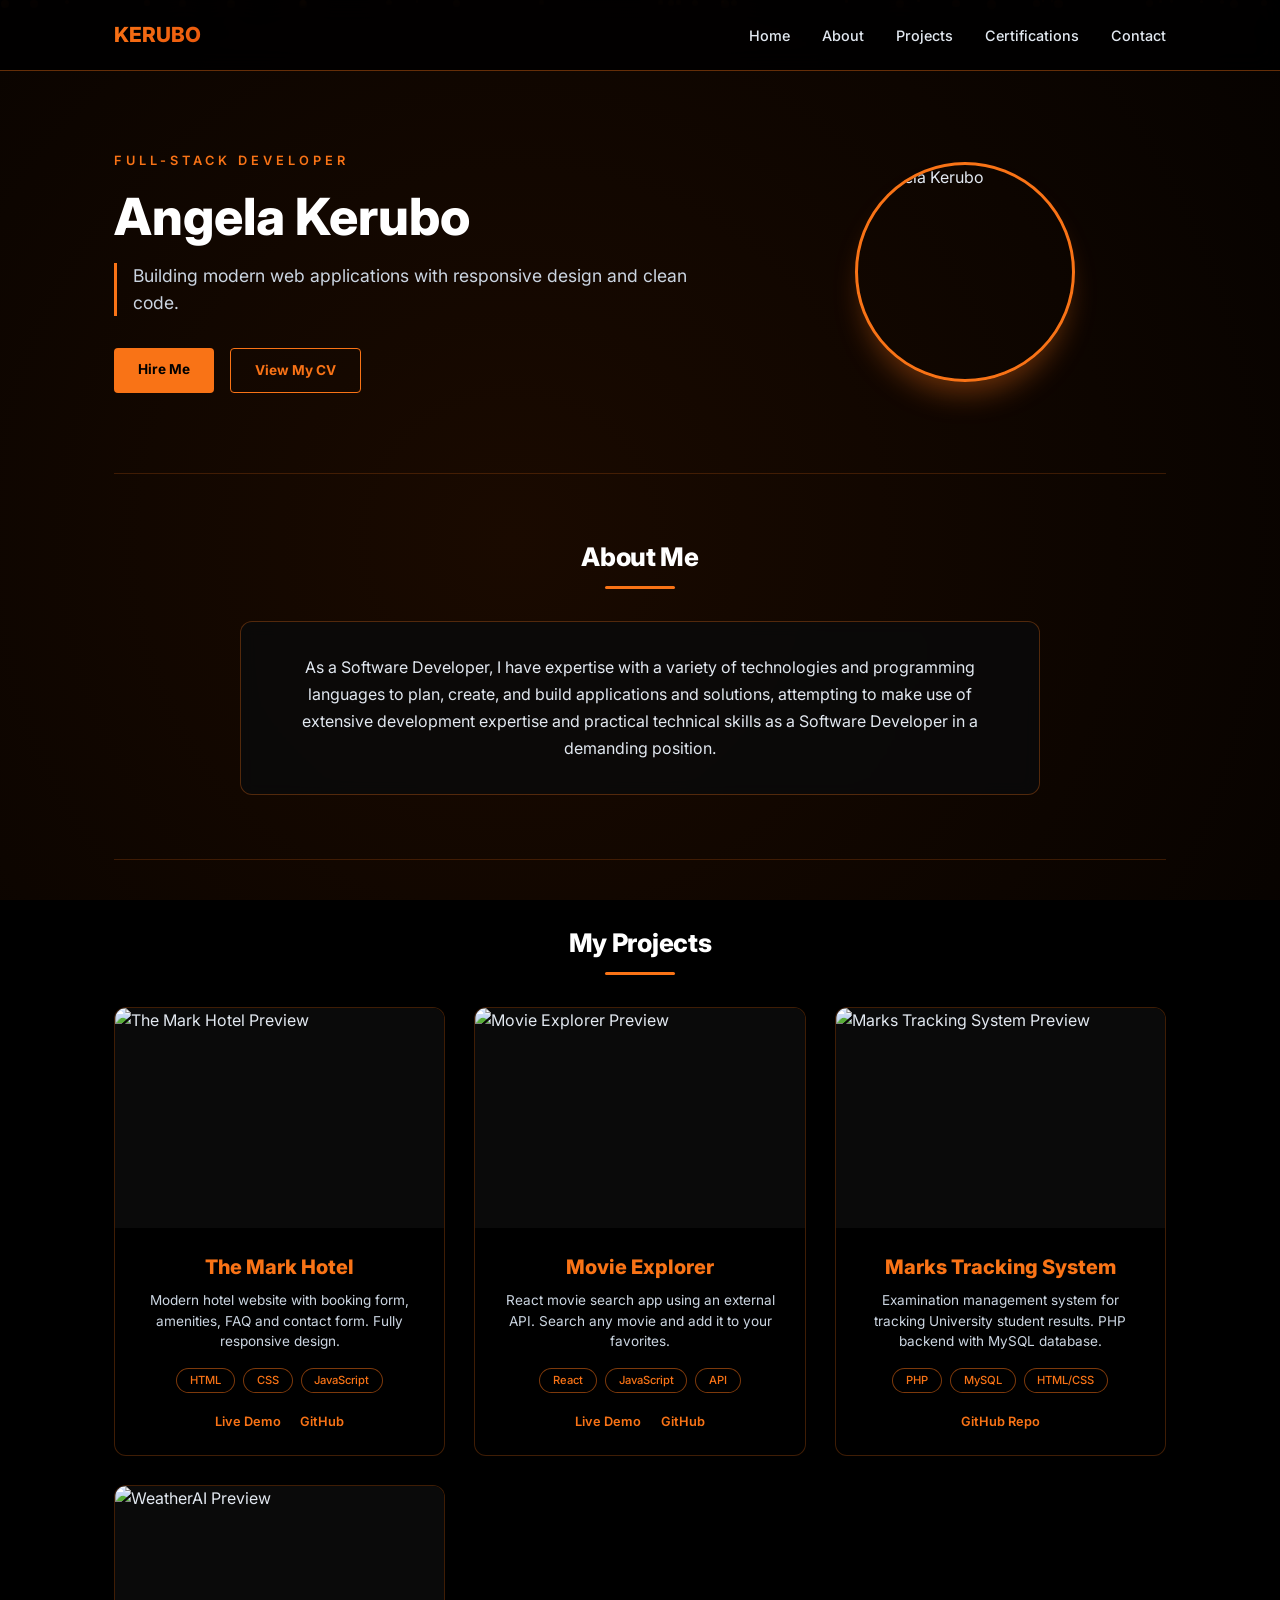
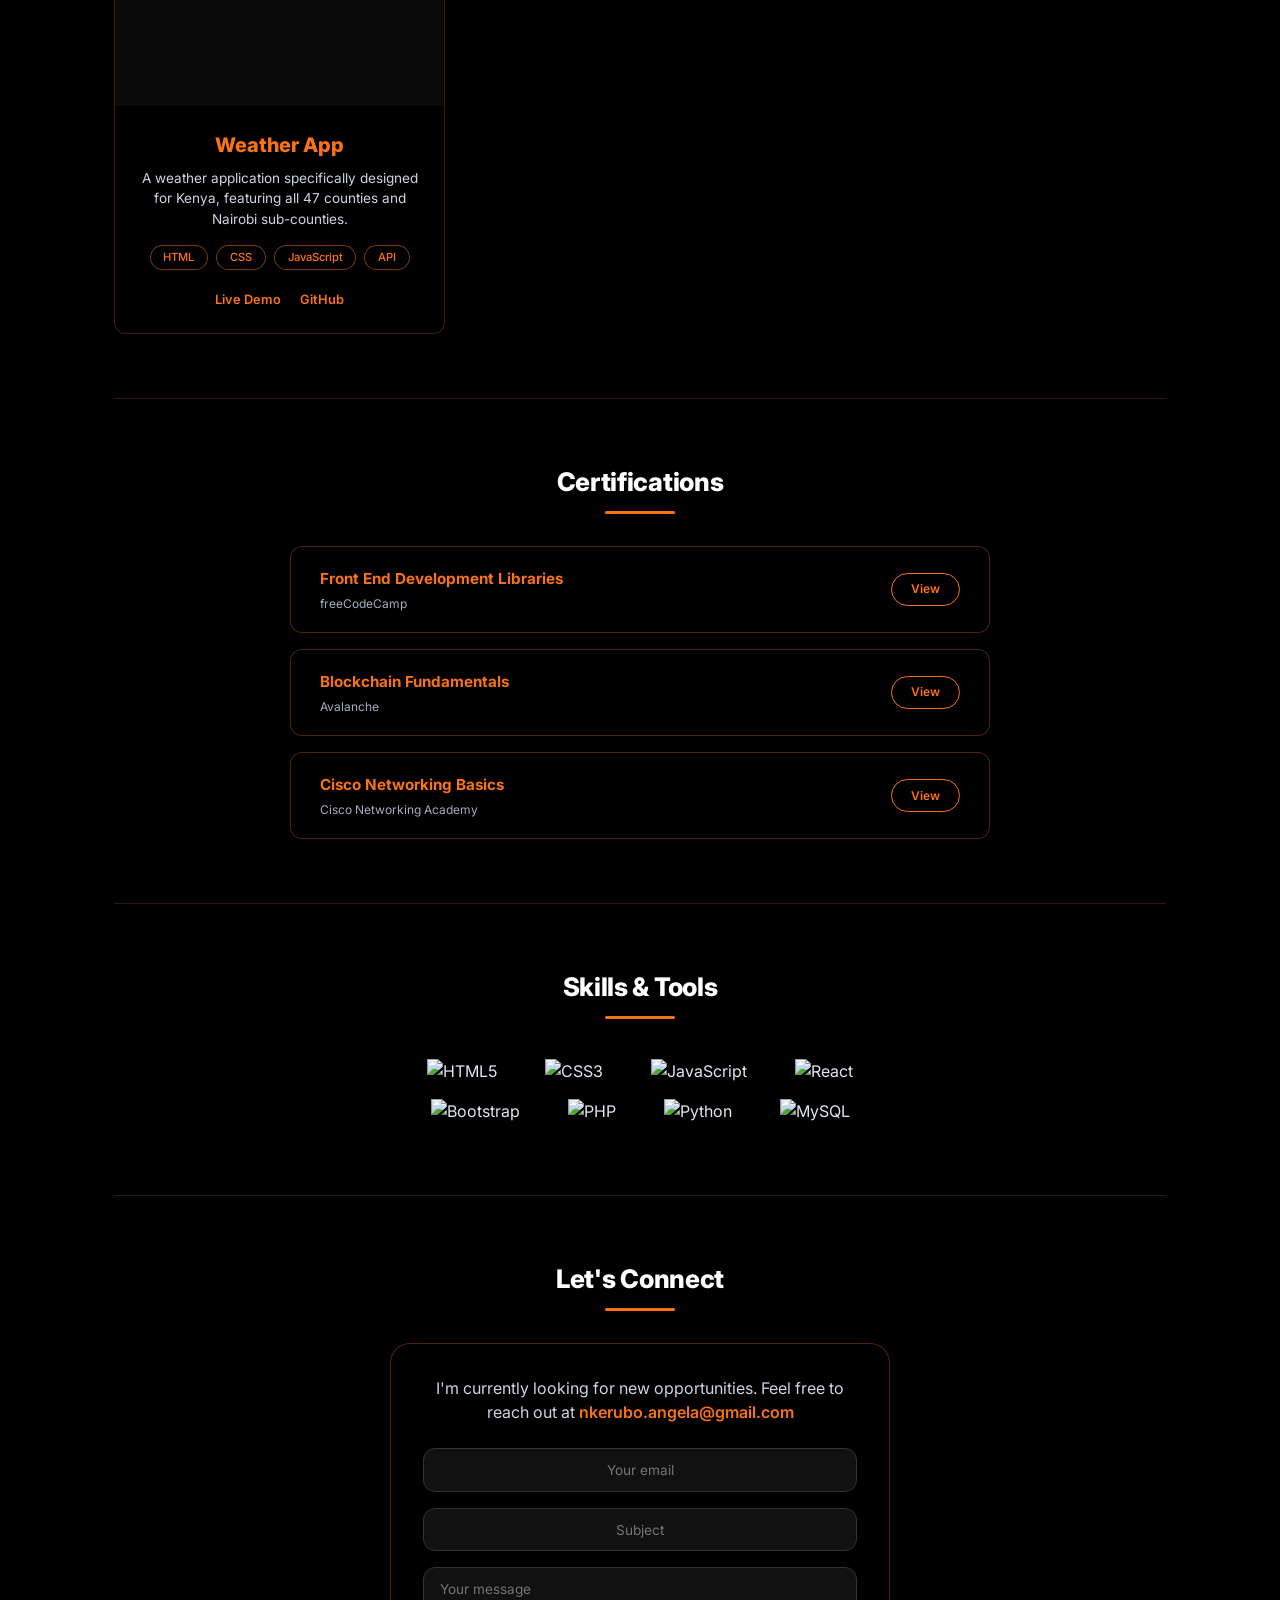
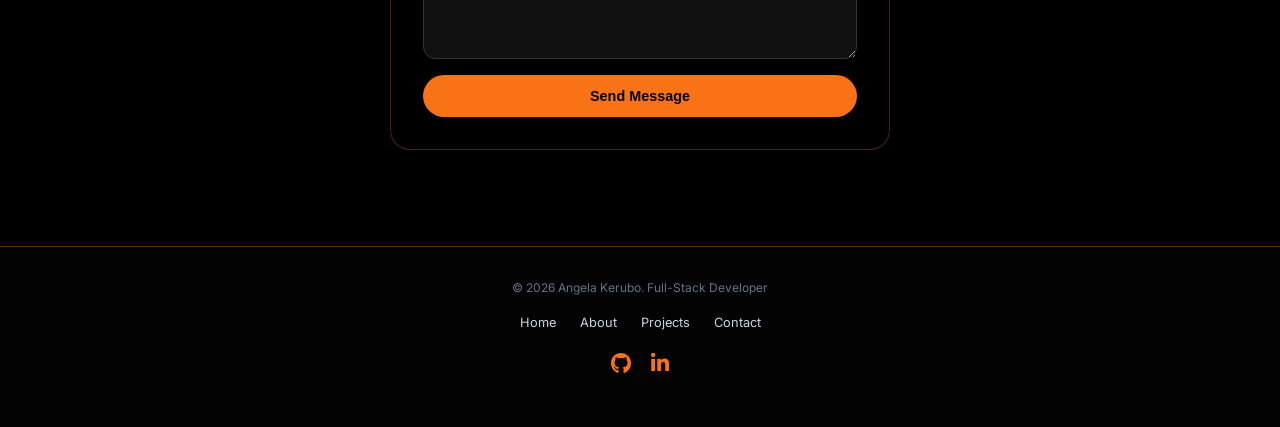
==== commit 8eb28a27: "Update index.html" ====
--- a/index.html
+++ b/index.html
@@ -153,16 +153,16 @@
                 <div class="skills-table">
                     <table>
                         <tr>
-                            <td><img src="https://www.vectorlogo.zone/logos/w3_html5/w3_html5-ar21.svg" alt="HTML5">64</td>
-                            <td><img src="https://www.vectorlogo.zone/logos/w3_css/w3_css-ar21.svg" alt="CSS3">64</td>
-                            <td><img src="https://www.vectorlogo.zone/logos/javascript/javascript-ar21.svg" alt="JavaScript">64</td>
-                            <td><img src="https://www.vectorlogo.zone/logos/reactjs/reactjs-ar21.svg" alt="React">64</td>
+                            <td><img src="https://www.vectorlogo.zone/logos/w3_html5/w3_html5-ar21.svg" alt="HTML5"></td>
+                            <td><img src="https://www.vectorlogo.zone/logos/w3_css/w3_css-ar21.svg" alt="CSS3"></td>
+                            <td><img src="https://www.vectorlogo.zone/logos/javascript/javascript-ar21.svg" alt="JavaScript"></td>
+                            <td><img src="https://www.vectorlogo.zone/logos/reactjs/reactjs-ar21.svg" alt="React"></td>
                         </tr>
                         <tr>
-                            <td><img src="https://www.vectorlogo.zone/logos/getbootstrap/getbootstrap-ar21.svg" alt="Bootstrap">64</td>
-                            <td><img src="https://www.vectorlogo.zone/logos/php/php-ar21.svg" alt="PHP">64</td>
-                            <td><img src="https://www.vectorlogo.zone/logos/python/python-ar21.svg" alt="Python">64</td>
-                            <td><img src="https://www.vectorlogo.zone/logos/mysql/mysql-ar21.svg" alt="MySQL">64</td>
+                            <td><img src="https://www.vectorlogo.zone/logos/getbootstrap/getbootstrap-ar21.svg" alt="Bootstrap"></td>
+                            <td><img src="https://www.vectorlogo.zone/logos/php/php-ar21.svg" alt="PHP"></td>
+                            <td><img src="https://www.vectorlogo.zone/logos/python/python-ar21.svg" alt="Python"></td>
+                            <td><img src="https://www.vectorlogo.zone/logos/mysql/mysql-ar21.svg" alt="MySQL"></td>
                         </tr>
                     </table>
                 </div>
--- a/styles.css
+++ b/styles.css
@@ -1,720 +1,753 @@
 * {
-  margin: 0;
-  padding: 0;
-  box-sizing: border-box;
+    margin: 0;
+    padding: 0;
+    box-sizing: border-box;
 }
 
 body {
-  font-family: 'Inter', sans-serif;
-  color: #e2e8f0;
-  line-height: 1.5;
-  scroll-behavior: smooth;
-  position: relative;
-  min-height: 100vh;
-  background: #0f172a;
-}
-
-/* Animated gradient background */
+    font-family: 'Inter', sans-serif;
+    color: #e2e8f0;
+    line-height: 1.5;
+    scroll-behavior: smooth;
+    position: relative;
+    min-height: 100vh;
+    background: #000000;
+}
+
+/* Animated gradient background - Black & Orange theme */
 .animated-bg {
-  position: fixed;
-  top: 0;
-  left: 0;
-  width: 100%;
-  height: 100%;
-  z-index: -2;
-  background: linear-gradient(125deg, #0f172a, #1e1b4b, #0f172a, #1e1b4b);
-  background-size: 300% 300%;
-  animation: gradientShift 15s ease infinite;
+    position: fixed;
+    top: 0;
+    left: 0;
+    width: 100%;
+    height: 100%;
+    z-index: -2;
+    background: radial-gradient(circle at 20% 30%, #1a0a00, #000000, #0f0500);
+    background-size: 200% 200%;
+    animation: gradientShift 18s ease infinite;
 }
 
 @keyframes gradientShift {
-  0% {
-      background-position: 0% 50%;
-  }
-  50% {
-      background-position: 100% 50%;
-  }
-  100% {
-      background-position: 0% 50%;
-  }
-}
-
-/* Subtle moving particles/light effect */
+    0% {
+        background-position: 0% 0%;
+    }
+    50% {
+        background-position: 100% 100%;
+    }
+    100% {
+        background-position: 0% 0%;
+    }
+}
+
+/* Orange floating particles */
 .particles {
-  position: fixed;
-  top: 0;
-  left: 0;
-  width: 100%;
-  height: 100%;
-  z-index: -1;
-  overflow: hidden;
+    position: fixed;
+    top: 0;
+    left: 0;
+    width: 100%;
+    height: 100%;
+    z-index: -1;
+    overflow: hidden;
 }
 
 .particle {
-  position: absolute;
-  background: rgba(192, 132, 252, 0.15);
-  border-radius: 50%;
-  pointer-events: none;
-  animation: floatParticle 20s linear infinite;
+    position: absolute;
+    background: rgba(255, 100, 0, 0.2);
+    border-radius: 50%;
+    pointer-events: none;
+    animation: floatParticle 22s linear infinite;
 }
 
 @keyframes floatParticle {
-  0% {
-      transform: translateY(100vh) translateX(0) rotate(0deg);
-      opacity: 0;
-  }
-  10% {
-      opacity: 1;
-  }
-  90% {
-      opacity: 1;
-  }
-  100% {
-      transform: translateY(-100vh) translateX(100px) rotate(360deg);
-      opacity: 0;
-  }
+    0% {
+        transform: translateY(100vh) translateX(0) rotate(0deg);
+        opacity: 0;
+    }
+    15% {
+        opacity: 0.7;
+    }
+    85% {
+        opacity: 0.5;
+    }
+    100% {
+        transform: translateY(-100vh) translateX(80px) rotate(360deg);
+        opacity: 0;
+    }
 }
 
 /* Custom scrollbar */
 ::-webkit-scrollbar {
-  width: 6px;
+    width: 6px;
 }
 ::-webkit-scrollbar-track {
-  background: #1e293b;
+    background: #0a0a0a;
 }
 ::-webkit-scrollbar-thumb {
-  background: #c084fc;
+    background: #f97316;
+    border-radius: 8px;
 }
 
 .container {
-  max-width: 1100px;
-  margin: 0 auto;
-  padding: 0 24px;
-  position: relative;
-  z-index: 1;
+    max-width: 1100px;
+    margin: 0 auto;
+    padding: 0 24px;
+    position: relative;
+    z-index: 1;
 }
 
 /* Header */
 header {
-  background: rgba(15, 23, 42, 0.7);
-  backdrop-filter: blur(12px);
-  border-bottom: 1px solid rgba(192, 132, 252, 0.2);
-  position: sticky;
-  top: 0;
-  z-index: 100;
+    background: rgba(0, 0, 0, 0.85);
+    backdrop-filter: blur(12px);
+    border-bottom: 1px solid rgba(249, 115, 22, 0.4);
+    position: sticky;
+    top: 0;
+    z-index: 100;
 }
 
 .nav-bar {
-  display: flex;
-  justify-content: space-between;
-  align-items: center;
-  padding: 1.2rem 0;
+    display: flex;
+    justify-content: space-between;
+    align-items: center;
+    padding: 1.2rem 0;
 }
 
 .logo {
-  font-size: 1.3rem;
-  font-weight: 700;
-  background: linear-gradient(135deg, #c084fc, #a855f7);
-  -webkit-background-clip: text;
-  background-clip: text;
-  color: transparent;
+    font-size: 1.3rem;
+    font-weight: 700;
+    background: linear-gradient(135deg, #f97316, #ea580c);
+    -webkit-background-clip: text;
+    background-clip: text;
+    color: transparent;
+}
+.logo::before {
+    content: "KERUBO";
+    font-weight: 800;
 }
 
 .nav-links ul {
-  display: flex;
-  gap: 2rem;
-  list-style: none;
+    display: flex;
+    gap: 2rem;
+    list-style: none;
 }
 
 .nav-links a {
-  text-decoration: none;
-  color: #e2e8f0;
-  font-weight: 500;
-  font-size: 0.9rem;
-  transition: all 0.3s;
-  position: relative;
+    text-decoration: none;
+    color: #e2e8f0;
+    font-weight: 500;
+    font-size: 0.9rem;
+    transition: all 0.3s;
+    position: relative;
 }
 
 .nav-links a::before {
-  content: '';
-  position: absolute;
-  bottom: -4px;
-  left: 0;
-  width: 0;
-  height: 2px;
-  background: #c084fc;
-  transition: width 0.3s;
+    content: '';
+    position: absolute;
+    bottom: -4px;
+    left: 0;
+    width: 0;
+    height: 2px;
+    background: #f97316;
+    transition: width 0.3s;
 }
 
 .nav-links a:hover::before {
-  width: 100%;
+    width: 100%;
 }
 
 .nav-links a:hover {
-  color: #c084fc;
+    color: #f97316;
 }
 
 .toggle-button {
-  display: none;
-  flex-direction: column;
-  gap: 5px;
-  cursor: pointer;
+    display: none;
+    flex-direction: column;
+    gap: 5px;
+    cursor: pointer;
 }
 
 .toggle-button .bar {
-  width: 25px;
-  height: 2px;
-  background: #e2e8f0;
-}
-
-/* Hero */
+    width: 25px;
+    height: 2px;
+    background: #f97316;
+}
+
+/* Hero section */
 .hero {
-  padding: 5rem 0;
+    padding: 5rem 0;
 }
 
 .hero .container {
-  display: flex;
-  align-items: center;
-  justify-content: space-between;
-  gap: 3rem;
+    display: flex;
+    align-items: center;
+    justify-content: space-between;
+    gap: 3rem;
 }
 
 .hero-content {
-  flex: 1.5;
+    flex: 1.5;
 }
 
 .hero-greeting {
-  font-size: 0.8rem;
-  font-weight: 500;
-  color: #c084fc;
-  text-transform: uppercase;
-  letter-spacing: 3px;
-  margin-bottom: 1rem;
+    font-size: 0.8rem;
+    font-weight: 600;
+    color: #f97316;
+    text-transform: uppercase;
+    letter-spacing: 4px;
+    margin-bottom: 1rem;
 }
 
 .hero h1 {
-  font-size: 3.2rem;
-  font-weight: 700;
-  margin-bottom: 1rem;
-  line-height: 1.2;
-  color: #ffffff;
+    font-size: 3.2rem;
+    font-weight: 800;
+    margin-bottom: 1rem;
+    line-height: 1.2;
+    color: #ffffff;
 }
 
 .hero-tagline {
-  font-size: 1.1rem;
-  color: #94a3b8;
-  margin-bottom: 2rem;
-  padding-left: 1rem;
-  border-left: 3px solid #c084fc;
+    font-size: 1.1rem;
+    color: #cbd5e1;
+    margin-bottom: 2rem;
+    padding-left: 1rem;
+    border-left: 3px solid #f97316;
 }
 
 .btn-group {
-  display: flex;
-  gap: 1rem;
+    display: flex;
+    gap: 1rem;
 }
 
 .btn-primary, .btn-secondary {
-  padding: 0.7rem 1.5rem;
-  font-weight: 600;
-  text-decoration: none;
-  font-size: 0.85rem;
-  transition: all 0.3s;
+    padding: 0.7rem 1.5rem;
+    font-weight: 700;
+    text-decoration: none;
+    font-size: 0.85rem;
+    transition: all 0.3s;
+    border-radius: 4px;
 }
 
 .btn-primary {
-  background: #c084fc;
-  color: #0f172a;
+    background: #f97316;
+    color: #000000;
+    border: none;
 }
 
 .btn-primary:hover {
-  background: #a855f7;
-  transform: translateY(-2px);
-  box-shadow: 0 5px 15px rgba(192, 132, 252, 0.4);
+    background: #ea580c;
+    transform: translateY(-2px);
+    box-shadow: 0 5px 15px rgba(249, 115, 22, 0.5);
 }
 
 .btn-secondary {
-  background: transparent;
-  border: 1px solid #c084fc;
-  color: #e2e8f0;
+    background: transparent;
+    border: 1px solid #f97316;
+    color: #f97316;
 }
 
 .btn-secondary:hover {
-  background: rgba(192, 132, 252, 0.1);
-  transform: translateY(-2px);
+    background: rgba(249, 115, 22, 0.15);
+    transform: translateY(-2px);
+    color: #ffb347;
 }
 
 .hero-photo {
-  flex: 1;
-  display: flex;
-  justify-content: center;
+    flex: 1;
+    display: flex;
+    justify-content: center;
 }
 
 .hero-photo img {
-  width: 220px;
-  height: 220px;
-  border-radius: 50%;
-  object-fit: cover;
-  border: 3px solid #c084fc;
-  box-shadow: 0 20px 30px -10px rgba(0,0,0,0.3);
-  transition: transform 0.3s, box-shadow 0.3s;
+    width: 220px;
+    height: 220px;
+    border-radius: 50%;
+    object-fit: cover;
+    border: 3px solid #f97316;
+    box-shadow: 0 20px 30px -10px rgba(249, 115, 22, 0.4);
+    transition: transform 0.3s, box-shadow 0.3s;
 }
 
 .hero-photo img:hover {
-  transform: scale(1.02);
-  box-shadow: 0 25px 40px -10px rgba(192, 132, 252, 0.3);
+    transform: scale(1.02);
+    box-shadow: 0 25px 40px -10px rgba(249, 115, 22, 0.6);
 }
 
 /* Sections */
 section {
-  padding: 4rem 0;
-  border-top: 1px solid rgba(255,255,255,0.05);
+    padding: 4rem 0;
+    border-top: 1px solid rgba(249, 115, 22, 0.2);
 }
 
 .section-title {
-  font-size: 1.6rem;
-  font-weight: 700;
-  margin-bottom: 2rem;
-  color: #ffffff;
-  text-align: center;
+    font-size: 1.6rem;
+    font-weight: 800;
+    margin-bottom: 2rem;
+    color: #ffffff;
+    text-align: center;
+    letter-spacing: -0.3px;
 }
 
 .section-title::after {
-  content: '';
-  display: block;
-  width: 60px;
-  height: 3px;
-  background: #c084fc;
-  margin: 0.5rem auto 0;
+    content: '';
+    display: block;
+    width: 70px;
+    height: 3px;
+    background: #f97316;
+    margin: 0.6rem auto 0;
+    border-radius: 4px;
 }
 
 /* About */
 .about-text {
-  background: rgba(26, 37, 56, 0.7);
-  backdrop-filter: blur(8px);
-  padding: 2rem;
-  line-height: 1.6;
-  border: 1px solid rgba(192, 132, 252, 0.2);
-  text-align: center;
-  max-width: 800px;
-  margin: 0 auto;
-  transition: all 0.3s;
+    background: rgba(10, 10, 10, 0.85);
+    backdrop-filter: blur(8px);
+    padding: 2rem;
+    line-height: 1.7;
+    border: 1px solid rgba(249, 115, 22, 0.3);
+    text-align: center;
+    max-width: 800px;
+    margin: 0 auto;
+    transition: all 0.3s;
+    border-radius: 12px;
 }
 
 .about-text:hover {
-  border-color: rgba(192, 132, 252, 0.5);
-  background: rgba(26, 37, 56, 0.85);
+    border-color: #f97316;
+    background: rgba(0, 0, 0, 0.95);
+    box-shadow: 0 8px 20px rgba(249, 115, 22, 0.2);
 }
 
 /* Projects */
 .projects-grid {
-  display: grid;
-  grid-template-columns: repeat(auto-fill, minmax(320px, 1fr));
-  gap: 1.5rem;
+    display: grid;
+    grid-template-columns: repeat(auto-fill, minmax(320px, 1fr));
+    gap: 1.8rem;
 }
 
 .project-card {
-  background: rgba(26, 37, 56, 0.7);
-  backdrop-filter: blur(8px);
-  overflow: hidden;
-  border: 1px solid rgba(192, 132, 252, 0.15);
-  transition: all 0.3s;
-  display: flex;
-  flex-direction: column;
+    background: rgba(0, 0, 0, 0.85);
+    backdrop-filter: blur(4px);
+    overflow: hidden;
+    border: 1px solid rgba(249, 115, 22, 0.25);
+    transition: all 0.3s;
+    display: flex;
+    flex-direction: column;
+    border-radius: 12px;
 }
 
 .project-card:hover {
-  border-color: #c084fc;
-  transform: translateY(-4px);
-  background: rgba(26, 37, 56, 0.9);
-}
-
-/* Project Image Styles - NEW */
+    border-color: #f97316;
+    transform: translateY(-6px);
+    background: #0a0500;
+    box-shadow: 0 12px 24px -8px rgba(249, 115, 22, 0.3);
+}
+
 .project-image-container {
-  position: relative;
-  width: 100%;
-  height: 220px;
-  overflow: hidden;
-  background: #0f172a;
+    position: relative;
+    width: 100%;
+    height: 220px;
+    overflow: hidden;
+    background: #0a0a0a;
 }
 
 .project-image {
-  width: 100%;
-  height: 100%;
-  object-fit: cover;
-  transition: transform 0.4s cubic-bezier(0.4, 0, 0.2, 1);
+    width: 100%;
+    height: 100%;
+    object-fit: cover;
+    transition: transform 0.4s cubic-bezier(0.4, 0, 0.2, 1);
 }
 
 .project-card:hover .project-image {
-  transform: scale(1.08);
+    transform: scale(1.08);
 }
 
 .project-image-overlay {
-  position: absolute;
-  top: 0;
-  left: 0;
-  right: 0;
-  bottom: 0;
-  background: rgba(15, 23, 42, 0.9);
-  backdrop-filter: blur(4px);
-  display: flex;
-  align-items: center;
-  justify-content: center;
-  gap: 1rem;
-  opacity: 0;
-  transition: opacity 0.3s ease;
+    position: absolute;
+    top: 0;
+    left: 0;
+    right: 0;
+    bottom: 0;
+    background: rgba(0, 0, 0, 0.85);
+    backdrop-filter: blur(4px);
+    display: flex;
+    align-items: center;
+    justify-content: center;
+    gap: 1rem;
+    opacity: 0;
+    transition: opacity 0.3s ease;
 }
 
 .project-image-container:hover .project-image-overlay {
-  opacity: 1;
+    opacity: 1;
 }
 
 .preview-link {
-  display: inline-flex;
-  align-items: center;
-  gap: 0.5rem;
-  padding: 0.6rem 1.2rem;
-  background: #c084fc;
-  color: #0f172a;
-  text-decoration: none;
-  font-weight: 600;
-  font-size: 0.85rem;
-  border-radius: 4px;
-  transition: all 0.3s;
+    display: inline-flex;
+    align-items: center;
+    gap: 0.5rem;
+    padding: 0.6rem 1.2rem;
+    background: #f97316;
+    color: #000000;
+    text-decoration: none;
+    font-weight: 700;
+    font-size: 0.85rem;
+    border-radius: 40px;
+    transition: all 0.3s;
 }
 
 .preview-link i {
-  font-size: 0.9rem;
+    font-size: 0.9rem;
 }
 
 .preview-link:hover {
-  background: #a855f7;
-  transform: translateY(-2px);
-  box-shadow: 0 4px 12px rgba(192, 132, 252, 0.4);
+    background: #ea580c;
+    transform: translateY(-2px);
+    box-shadow: 0 4px 12px rgba(249, 115, 22, 0.5);
 }
 
 .project-content {
-  padding: 1.5rem;
-  text-align: center;
-  flex: 1;
+    padding: 1.5rem;
+    text-align: center;
+    flex: 1;
 }
 
 .project-title {
-  font-size: 1.2rem;
-  font-weight: 700;
-  margin-bottom: 0.5rem;
-  color: #ffffff;
+    font-size: 1.25rem;
+    font-weight: 800;
+    margin-bottom: 0.5rem;
+    color: #f97316;
 }
 
 .project-description {
-  color: #94a3b8;
-  font-size: 0.85rem;
-  margin-bottom: 1rem;
-  line-height: 1.5;
+    color: #cbd5e1;
+    font-size: 0.85rem;
+    margin-bottom: 1rem;
+    line-height: 1.5;
 }
 
 .project-tech {
-  display: flex;
-  flex-wrap: wrap;
-  gap: 0.5rem;
-  margin-bottom: 1.2rem;
-  justify-content: center;
+    display: flex;
+    flex-wrap: wrap;
+    gap: 0.5rem;
+    margin-bottom: 1.2rem;
+    justify-content: center;
 }
 
 .tech-badge {
-  background: rgba(15, 23, 42, 0.8);
-  color: #94a3b8;
-  font-size: 0.7rem;
-  padding: 0.2rem 0.7rem;
-  border: 1px solid rgba(192, 132, 252, 0.3);
+    background: rgba(0, 0, 0, 0.8);
+    color: #f97316;
+    font-size: 0.7rem;
+    padding: 0.2rem 0.8rem;
+    border: 1px solid rgba(249, 115, 22, 0.5);
+    border-radius: 20px;
+    font-weight: 500;
 }
 
 .project-links {
-  display: flex;
-  gap: 1.2rem;
-  justify-content: center;
+    display: flex;
+    gap: 1.2rem;
+    justify-content: center;
 }
 
 .project-link {
-  text-decoration: none;
-  font-size: 0.8rem;
-  font-weight: 500;
-  color: #c084fc;
-  transition: all 0.2s;
+    text-decoration: none;
+    font-size: 0.8rem;
+    font-weight: 600;
+    color: #f97316;
+    transition: all 0.2s;
 }
 
 .project-link:hover {
-  color: #a855f7;
+    color: #ffb347;
+    text-decoration: underline;
 }
 
 /* Certifications */
 .certs-list {
-  display: flex;
-  flex-direction: column;
-  gap: 0.8rem;
-  max-width: 700px;
-  margin: 0 auto;
+    display: flex;
+    flex-direction: column;
+    gap: 1rem;
+    max-width: 700px;
+    margin: 0 auto;
 }
 
 .cert-item {
-  background: rgba(26, 37, 56, 0.7);
-  backdrop-filter: blur(8px);
-  border: 1px solid rgba(192, 132, 252, 0.15);
-  padding: 1rem 1.5rem;
-  display: flex;
-  justify-content: space-between;
-  align-items: center;
-  flex-wrap: wrap;
-  transition: all 0.2s;
+    background: rgba(0, 0, 0, 0.8);
+    backdrop-filter: blur(8px);
+    border: 1px solid rgba(249, 115, 22, 0.3);
+    padding: 1.2rem 1.8rem;
+    display: flex;
+    justify-content: space-between;
+    align-items: center;
+    flex-wrap: wrap;
+    transition: all 0.2s;
+    border-radius: 12px;
 }
 
 .cert-item:hover {
-  border-color: #c084fc;
-  background: rgba(26, 37, 56, 0.9);
+    border-color: #f97316;
+    background: #0f0700;
+    transform: translateX(4px);
 }
 
 .cert-name {
-  font-weight: 600;
-  color: #ffffff;
-  font-size: 0.9rem;
+    font-weight: 700;
+    color: #f97316;
+    font-size: 0.95rem;
 }
 
 .cert-issuer {
-  font-size: 0.75rem;
-  color: #94a3b8;
-  margin-top: 4px;
-  display: block;
+    font-size: 0.75rem;
+    color: #a0aec0;
+    margin-top: 4px;
+    display: block;
 }
 
 .cert-link {
-  background: rgba(15, 23, 42, 0.8);
-  border: 1px solid #c084fc;
-  padding: 0.3rem 1rem;
-  font-size: 0.75rem;
-  text-decoration: none;
-  color: #c084fc;
-  transition: all 0.2s;
+    background: rgba(0, 0, 0, 0.7);
+    border: 1px solid #f97316;
+    padding: 0.4rem 1.2rem;
+    font-size: 0.75rem;
+    text-decoration: none;
+    color: #f97316;
+    border-radius: 30px;
+    font-weight: 600;
+    transition: all 0.2s;
 }
 
 .cert-link:hover {
-  background: #c084fc;
-  color: #0f172a;
+    background: #f97316;
+    color: #000000;
+    border-color: #f97316;
 }
 
 /* Skills */
 .skills-table {
-  background: transparent;
-  border: none;
-  padding: 0;
+    background: transparent;
 }
 
 .skills-table table {
-  width: 100%;
-  border-collapse: collapse;
+    width: 100%;
+    border-collapse: collapse;
 }
 
 .skills-table tr {
-  display: flex;
-  flex-wrap: wrap;
-  justify-content: center;
-  gap: 1.5rem;
+    display: flex;
+    flex-wrap: wrap;
+    justify-content: center;
+    gap: 2rem;
 }
 
 .skills-table td {
-  text-align: center;
-  padding: 0;
-  display: inline-block;
+    text-align: center;
+    padding: 0.5rem;
+    background: rgba(0, 0, 0, 0.6);
+    border-radius: 16px;
+    transition: all 0.3s;
+}
+
+.skills-table td:hover {
+    background: rgba(249, 115, 22, 0.2);
+    transform: scale(1.02);
 }
 
 .skills-table img {
-  height: 55px;
-  width: auto;
-  max-width: 130px;
-  filter: brightness(0.9);
-  transition: transform 0.3s, filter 0.3s;
+    height: 55px;
+    width: auto;
+    max-width: 130px;
+    filter: brightness(0.95) contrast(1.1);
+    transition: transform 0.3s, filter 0.3s;
 }
 
 .skills-table img:hover {
-  transform: translateY(-3px);
-  filter: brightness(1);
+    transform: translateY(-3px);
+    filter: brightness(1.1);
 }
 
 /* Contact */
 .contact-container {
-  background: rgba(26, 37, 56, 0.7);
-  backdrop-filter: blur(8px);
-  border: 1px solid rgba(192, 132, 252, 0.15);
-  padding: 2rem;
-  max-width: 500px;
-  margin: 0 auto;
-  transition: all 0.3s;
+    background: rgba(0, 0, 0, 0.85);
+    backdrop-filter: blur(8px);
+    border: 1px solid rgba(249, 115, 22, 0.3);
+    padding: 2rem;
+    max-width: 500px;
+    margin: 0 auto;
+    transition: all 0.3s;
+    border-radius: 20px;
 }
 
 .contact-container:hover {
-  border-color: rgba(192, 132, 252, 0.4);
-  background: rgba(26, 37, 56, 0.85);
+    border-color: #f97316;
+    background: #0a0500;
+    box-shadow: 0 8px 24px rgba(249, 115, 22, 0.2);
 }
 
 .contact-container p {
-  margin-bottom: 1.5rem;
-  color: #94a3b8;
-  text-align: center;
+    margin-bottom: 1.5rem;
+    color: #cbd5e1;
+    text-align: center;
 }
 
 .contact-container p a {
-  color: #c084fc;
-  text-decoration: none;
+    color: #f97316;
+    text-decoration: none;
+    font-weight: 600;
 }
 
 .contact-form {
-  display: flex;
-  flex-direction: column;
-  gap: 1rem;
+    display: flex;
+    flex-direction: column;
+    gap: 1rem;
 }
 
 .contact-form input, .contact-form textarea {
-  padding: 0.8rem 1rem;
-  background: rgba(15, 23, 42, 0.8);
-  border: 1px solid #2d3a4e;
-  font-family: inherit;
-  font-size: 0.85rem;
-  color: #e2e8f0;
-  text-align: center;
-  transition: all 0.2s;
+    padding: 0.8rem 1rem;
+    background: #111111;
+    border: 1px solid #333;
+    font-family: inherit;
+    font-size: 0.85rem;
+    color: #ffffff;
+    text-align: center;
+    transition: all 0.2s;
+    border-radius: 12px;
+}
+
+.contact-form textarea {
+    text-align: left;
 }
 
 .contact-form input:focus, .contact-form textarea:focus {
-  outline: none;
-  border-color: #c084fc;
-  background: rgba(15, 23, 42, 1);
-}
-
-.contact-form textarea {
-  text-align: left;
+    outline: none;
+    border-color: #f97316;
+    background: #0a0a0a;
+    box-shadow: 0 0 0 2px rgba(249, 115, 22, 0.3);
 }
 
 .contact-form button {
-  background: #c084fc;
-  border: none;
-  padding: 0.8rem;
-  font-weight: 600;
-  cursor: pointer;
-  color: #0f172a;
-  transition: all 0.3s;
+    background: #f97316;
+    border: none;
+    padding: 0.8rem;
+    font-weight: 800;
+    cursor: pointer;
+    color: #000000;
+    transition: all 0.3s;
+    border-radius: 40px;
+    font-size: 0.9rem;
 }
 
 .contact-form button:hover {
-  background: #a855f7;
-  transform: translateY(-2px);
+    background: #ea580c;
+    transform: translateY(-2px);
+    box-shadow: 0 6px 14px rgba(249, 115, 22, 0.4);
 }
 
 /* Footer */
 footer {
-  background: rgba(10, 18, 32, 0.8);
-  backdrop-filter: blur(8px);
-  border-top: 1px solid rgba(192, 132, 252, 0.15);
-  text-align: center;
-  padding: 2rem;
-  margin-top: 2rem;
+    background: #030303;
+    border-top: 1px solid rgba(249, 115, 22, 0.4);
+    text-align: center;
+    padding: 2rem;
+    margin-top: 2rem;
 }
 
 .footer-nav {
-  display: flex;
-  justify-content: center;
-  gap: 1.5rem;
-  margin: 1rem 0;
+    display: flex;
+    justify-content: center;
+    gap: 1.5rem;
+    margin: 1rem 0;
 }
 
 .footer-nav a {
-  color: #94a3b8;
-  text-decoration: none;
-  font-size: 0.8rem;
-  transition: color 0.2s;
+    color: #cbd5e1;
+    text-decoration: none;
+    font-size: 0.8rem;
+    transition: color 0.2s;
 }
 
 .footer-nav a:hover {
-  color: #c084fc;
+    color: #f97316;
 }
 
 .social-icons {
-  display: flex;
-  justify-content: center;
-  gap: 1.2rem;
-  margin-bottom: 1rem;
+    display: flex;
+    justify-content: center;
+    gap: 1.2rem;
+    margin-bottom: 1rem;
 }
 
 .social-icons a {
-  color: #64748b;
-  font-size: 1.2rem;
-  transition: all 0.3s;
+    color: #f97316;
+    font-size: 1.3rem;
+    transition: all 0.3s;
 }
 
 .social-icons a:hover {
-  color: #c084fc;
-  transform: translateY(-3px);
+    color: #ffb347;
+    transform: translateY(-3px);
 }
 
 footer p {
-  color: #64748b;
-  font-size: 0.75rem;
-}
-
-/* Mobile */
+    color: #64748b;
+    font-size: 0.75rem;
+}
+
+/* Mobile Responsive */
 @media (max-width: 768px) {
-  .nav-links {
-      display: none;
-  }
-  .nav-links.active {
-      display: block;
-      position: absolute;
-      top: 65px;
-      left: 0;
-      right: 0;
-      background: rgba(15, 23, 42, 0.95);
-      backdrop-filter: blur(12px);
-      padding: 1.5rem;
-      border-bottom: 1px solid #1e293b;
-  }
-  .nav-links.active ul {
-      flex-direction: column;
-      gap: 1rem;
-      align-items: center;
-  }
-  .toggle-button {
-      display: flex;
-  }
-  .hero .container {
-      flex-direction: column-reverse;
-      text-align: center;
-  }
-  .hero-tagline {
-      border-left: none;
-      border-top: 3px solid #c084fc;
-      padding-left: 0;
-      padding-top: 0.5rem;
-      display: inline-block;
-  }
-  .btn-group {
-      justify-content: center;
-  }
-  .cert-item {
-      flex-direction: column;
-      align-items: flex-start;
-      gap: 0.8rem;
-  }
-  .skills-table img {
-      height: 45px;
-  }
-  .contact-container {
-      max-width: 100%;
-  }
-  
-  /* Mobile project image height */
-  .project-image-container {
-      height: 180px;
-  }
-  
-  .preview-link {
-      padding: 0.5rem 1rem;
-      font-size: 0.75rem;
-  }
-}
+    .nav-links {
+        display: none;
+    }
+    .nav-links.active {
+        display: block;
+        position: absolute;
+        top: 70px;
+        left: 0;
+        right: 0;
+        background: #000000e6;
+        backdrop-filter: blur(16px);
+        padding: 1.5rem;
+        border-bottom: 1px solid #f97316;
+    }
+    .nav-links.active ul {
+        flex-direction: column;
+        gap: 1rem;
+        align-items: center;
+    }
+    .toggle-button {
+        display: flex;
+    }
+    .hero .container {
+        flex-direction: column-reverse;
+        text-align: center;
+    }
+    .hero-tagline {
+        border-left: none;
+        border-top: 3px solid #f97316;
+        padding-left: 0;
+        padding-top: 0.5rem;
+        display: inline-block;
+    }
+    .btn-group {
+        justify-content: center;
+    }
+    .cert-item {
+        flex-direction: column;
+        align-items: flex-start;
+        gap: 0.8rem;
+    }
+    .skills-table img {
+        height: 40px;
+    }
+    .contact-container {
+        max-width: 100%;
+    }
+    .project-image-container {
+        height: 180px;
+    }
+    .preview-link {
+        padding: 0.4rem 0.9rem;
+        font-size: 0.7rem;
+    }
+    .hero h1 {
+        font-size: 2.2rem;
+    }
+}
